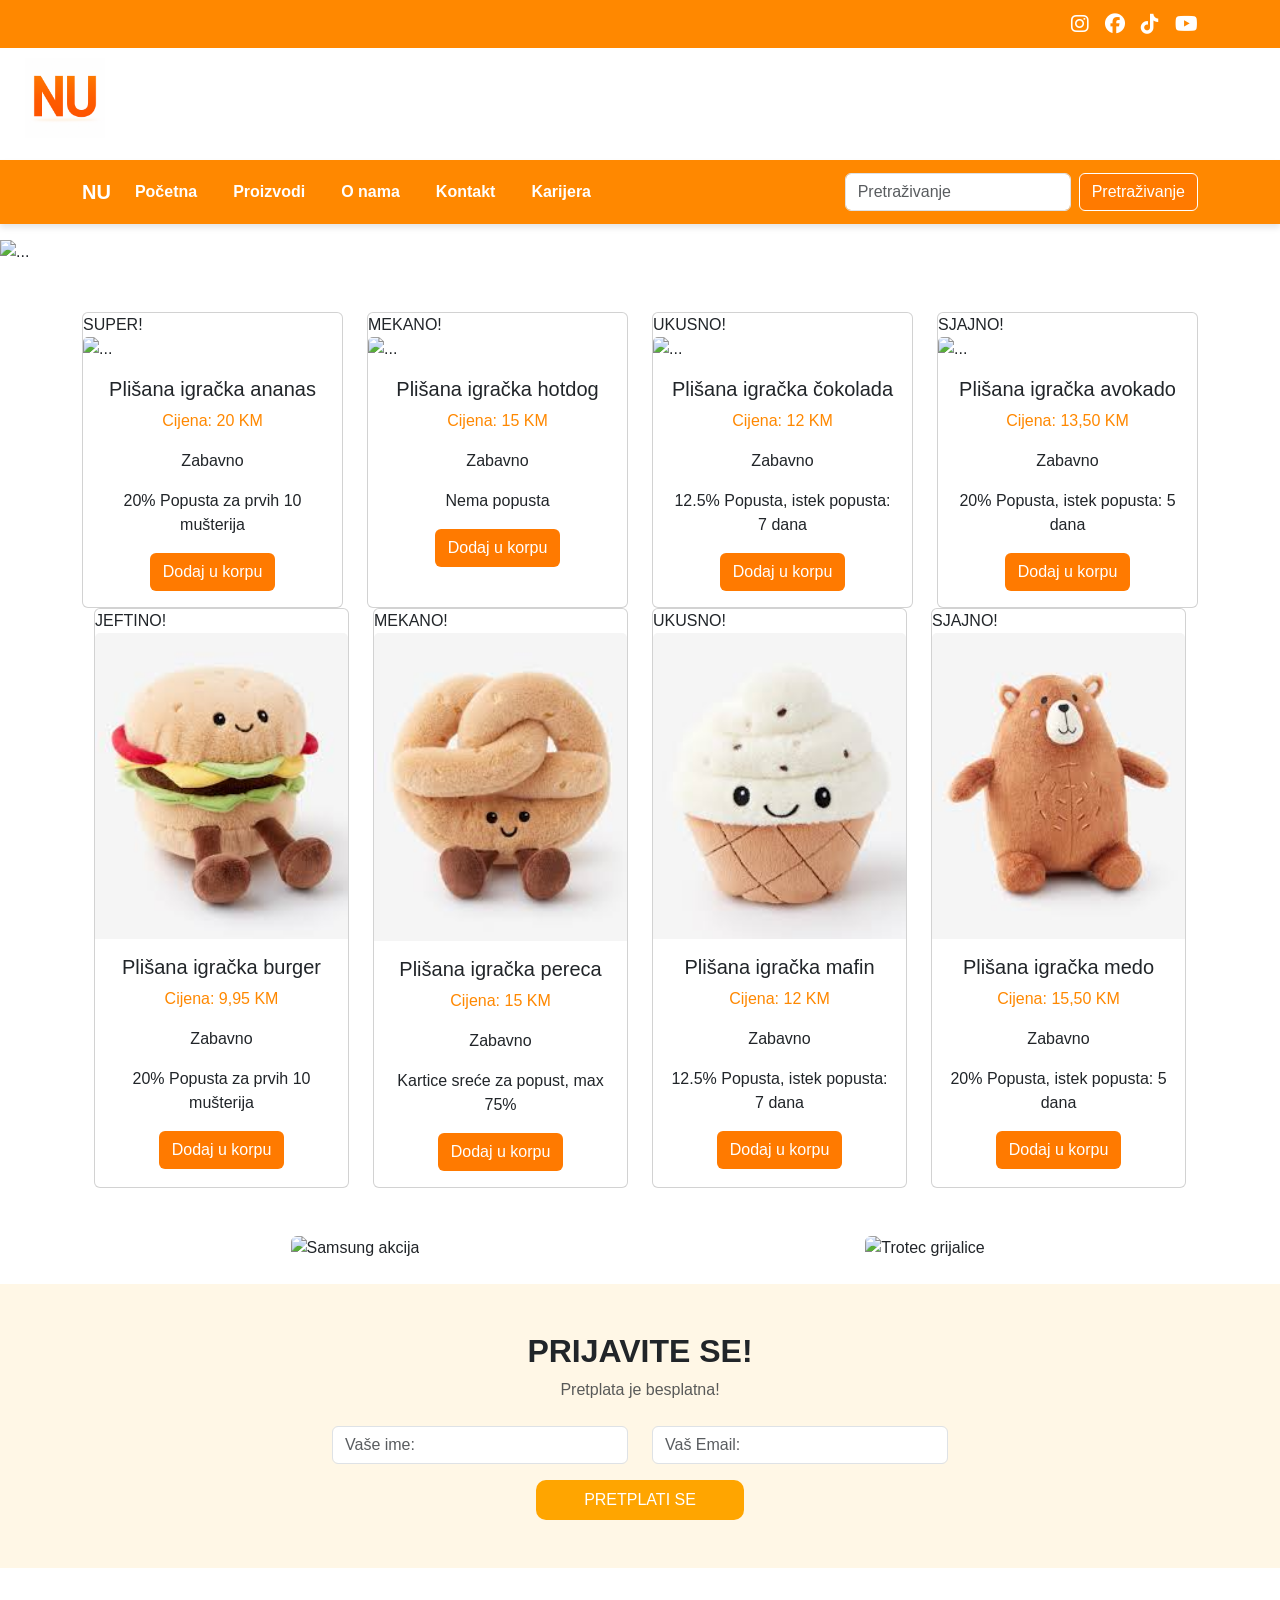
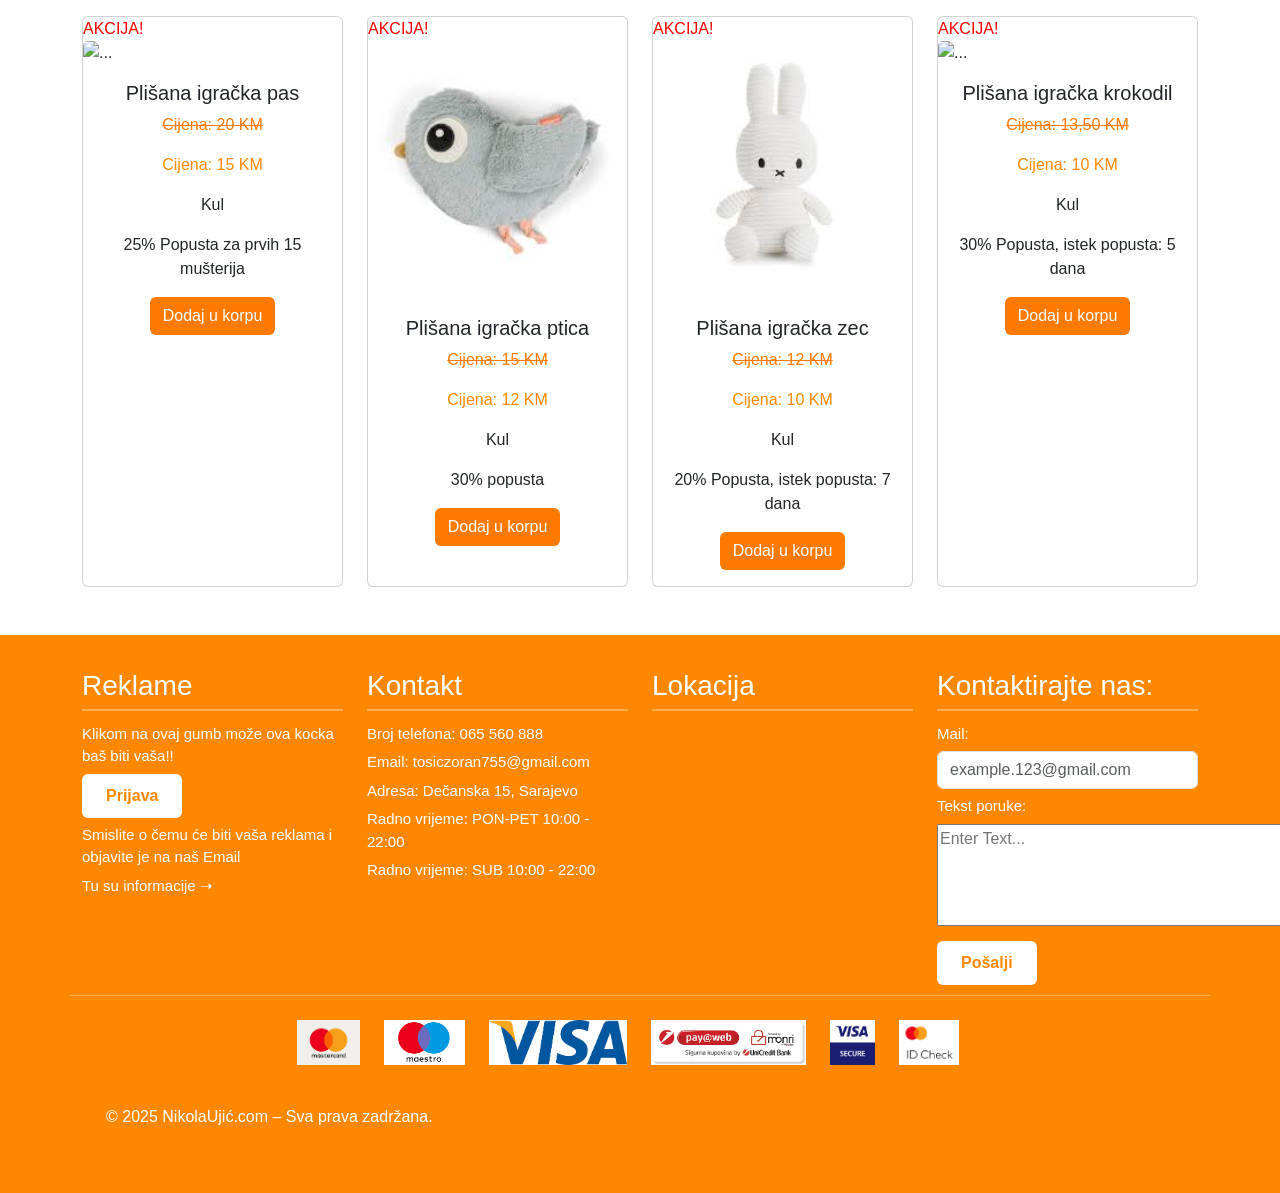
==== index.html @ acee0a95 "first commit" ====
<!DOCTYPE html>
<html lang="hr">

<head>
    <meta charset="UTF-8">
    <meta name="viewport" content="width=device-width, initial-scale=1.0">
    <title>Nikola Ujić</title>

    <!-- Bootstrap 5 -->
    <link href="https://cdn.jsdelivr.net/npm/bootstrap@5.3.3/dist/css/bootstrap.min.css" rel="stylesheet">
    <script src="https://cdn.jsdelivr.net/npm/bootstrap@5.3.3/dist/js/bootstrap.bundle.min.js"></script>

    <!-- CSS -->
    <link rel="stylesheet" href="style.css">
    <link rel="stylesheet" href="https://cdnjs.cloudflare.com/ajax/libs/font-awesome/6.5.0/css/all.min.css">

</head>

<body>

<nav class="navbar navbar-expand-lg navbar-light w-100" style="background: #222;">
            <div class="container">
                <button class="navbar-toggler" type="button" data-bs-toggle="collapse" data-bs-target="#navbarIcons"
                    aria-controls="navbarIcons" aria-expanded="false" aria-label="Toggle navigation">
                    <span class="navbar-toggler-icon"></span>
                </button>

                <div class="collapse navbar-collapse justify-content-end" id="navbarIcons">
                    <div class="d-flex gap-3 social-icons">
                        <a href="#"><i class="fab fa-instagram fa-lg"></i></a>
                        <a href="#"><i class="fab fa-facebook fa-lg"></i></a>
                        <a href="#"><i class="fab fa-tiktok fa-lg"></i></a>
                        <a href="#"><i class="fab fa-youtube fa-lg"></i></a>
                    </div>
                </div>

            </div>
        </nav>

    <!-- HEADER -->
    <header class="header-top">
        <div class="logo-box">
            <img src="NU.png" class="header-logo" alt="Logo NU">
        </div>

        <!-- NAVBAR -->
        <nav class="navbar navbar-expand-lg navbar-light w-100">
            <div class="container">
                <a class="navbar-brand" href="#">NU</a>
                <button class="navbar-toggler" type="button" data-bs-toggle="collapse"
                    data-bs-target="#navbarSupportedContent" aria-controls="navbarSupportedContent"
                    aria-expanded="false" aria-label="Toggle navigation">
                    <span class="navbar-toggler-icon"></span>
                </button>

                <div class="collapse navbar-collapse" id="navbarSupportedContent">
                    <ul class="navbar-nav me-auto">
                        <li class="nav-item active"><a class="nav-link" href="#">Početna</a></li>
                        <li class="nav-item"><a class="nav-link" href="#">Proizvodi</a></li>
                        <li class="nav-item active"><a class="nav-link" href="#">O nama</a></li>
                        <li class="nav-item active"><a class="nav-link" href="#">Kontakt</a></li>
                        <li class="nav-item active"><a class="nav-link" href="#">Karijera</a></li>
                    </ul>
                    <form class="d-flex" role="search">
                        <input class="form-control me-2" type="search" placeholder="Pretraživanje" aria-label="Search">
                        <button class="btn btn-outline-success" type="submit">Pretraživanje</button>
                    </form>
                </div>
            </div>
        </nav>
    </header>
    <div class="content">

        <!-- CAROUSEL -->
        <div id="carouselExampleControls" class="carousel slide mt-3 mb-3" data-bs-ride="carousel">
            <div class="carousel-inner">
                <div class="carousel-item active">
                    <img src="https://www.univerzalno.com/uploads/images/samsung-a16-i-a07-slider-v_1760100791.jpg"
                        class="d-block w-100" alt="...">
                    <div class="carousel-caption d-none d-md-block">
                        <h5>50% POPUSTA</h5>
                        <p>SAMO ZA PRVIH 100 MUŠTERIJA</p>
                    </div>
                </div>
                <div class="carousel-item">
                    <img src="https://www.univerzalno.com/uploads/images/laptopipremiumv_1758111708.webp"
                        class="d-block w-100" alt="...">
                    <div class="carousel-caption d-none d-md-block">
                        <h5>JEFTINO JEFTINO</h5>
                        <p>KUPI NAJBOLJI LAPTOP ZA 150-200 KM (cijene gore lažne)</p>
                    </div>
                </div>
                <div class="carousel-item">
                    <img src="https://www.univerzalno.com/uploads/images/iphone16-16-prov_1760101403.jpg"
                        class="d-block w-100" alt="...">
                    <div class="carousel-caption d-none d-md-block">
                        <h5>AKCIJA!</h5>
                        <p>KUPI NAJJAČI IPHONE 16 ZA 500-1000 KM (cijene gore lažne)</p>
                    </div>
                </div>
            </div>
            <button class="carousel-control-prev" type="button" data-bs-target="#carouselExampleControls"
                data-bs-slide="prev">
                <span class="carousel-control-prev-icon" aria-hidden="true"></span>
                <span class="visually-hidden">Previous</span>
            </button>
            <button class="carousel-control-next" type="button" data-bs-target="#carouselExampleControls"
                data-bs-slide="next">
                <span class="carousel-control-next-icon" aria-hidden="true"></span>
                <span class="visually-hidden">Next</span>
            </button>
        </div>

        <!-- CARDS -->
        <div class="container my-5">
            <div class="row justify-content-center g-4">
                <div class="col-md-3">
                    <div class="card h-100">
                        <div class="banner">SUPER!</div>
                        <img src="https://pepco.ba/wp-content/uploads/2025/07/622596_c-1440x1744.jpg"
                            class="card-img-top" alt="...">
                        <div class="card-body text-center">
                            <h5 class="card-title">Plišana igračka ananas</h5>
                            <p class="card-text-cijena">Cijena: 20 KM</p>
                            <p class="card-text">Zabavno</p>
                            <p class="card-text ">20% Popusta za prvih 10 mušterija</p>
                            <a href="#" class="btn btn">Dodaj u korpu</a>
                        </div>
                    </div>
                </div>

                <div class="col-md-3">
                    <div class="card h-100">
                        <div class="banner">MEKANO!</div>
                        <img src="https://encrypted-tbn0.gstatic.com/images?q=tbn:ANd9GcSLunPZ9EaSSg62TfUMBGg0U8G1Mz9VuRhcgQ&s"
                            class="card-img-top" alt="...">
                        <div class="card-body text-center">
                            <h5 class="card-title">Plišana igračka hotdog</h5>
                            <p class="card-text-cijena">Cijena: 15 KM</p>
                            <p class="card-text">Zabavno</p>
                            <p class="card-text ">Nema popusta</p>
                            <a href="#" class="btn btn">Dodaj u korpu</a>
                        </div>
                    </div>
                </div>

                <div class="col-md-3">
                    <div class="card h-100">
                        <div class="banner">UKUSNO!</div>
                        <img src="https://pepco.ba/wp-content/uploads/2025/07/622603-1440x1744.jpg" class="card-img-top"
                            alt="...">
                        <div class="card-body text-center">
                            <h5 class="card-title">Plišana igračka čokolada</h5>
                            <p class="card-text-cijena">Cijena: 12 KM</p>
                            <p class="card-text">Zabavno</p>
                            <p class="card-text">12.5% Popusta, istek popusta: 7 dana</p>
                            <a href="#" class="btn btn">Dodaj u korpu</a>
                        </div>
                    </div>
                </div>

                <div class="col-md-3">
                    <div class="card h-100">
                        <div class="banner">SJAJNO!</div>
                        <img src="https://encrypted-tbn0.gstatic.com/images?q=tbn:ANd9GcSqYqeYzEDehFI9nch54hxLZnIEBPSEKw7haA&s"
                            class="card-img-top" alt="...">
                        <div class="card-body text-center">
                            <h5 class="card-title">Plišana igračka avokado</h5>
                            <p class="card-text-cijena">Cijena: 13,50 KM</p>
                            <p class="card-text">Zabavno</p>
                            <p class="card-text">20% Popusta, istek popusta: 5 dana</p>
                            <a href="#" class="btn btn">Dodaj u korpu</a>
                        </div>
                    </div>
                </div>
                <div class="row">
                    <div class="col-md-3">
                        <div class="card h-100">
                            <div class="banner">JEFTINO!</div>
                            <img src="[data-uri]"
                                class="card-img-top" alt="...">
                            <div class="card-body text-center">
                                <h5 class="card-title">Plišana igračka burger</h5>
                                <p class="card-text-cijena">Cijena: 9,95 KM</p>
                                <p class="card-text">Zabavno</p>
                                <p class="card-text ">20% Popusta za prvih 10 mušterija</p>
                                <a href="#" class="btn btn">Dodaj u korpu</a>
                            </div>
                        </div>
                    </div>

                    <div class="col-md-3">
                        <div class="card h-100">
                            <div class="banner">MEKANO!</div>
                            <img src="[data-uri]"
                                class="card-img-top" alt="...">
                            <div class="card-body text-center">
                                <h5 class="card-title">Plišana igračka pereca</h5>
                                <p class="card-text-cijena">Cijena: 15 KM</p>
                                <p class="card-text">Zabavno</p>
                                <p class="card-text ">Kartice sreće za popust, max 75%</p>
                                <a href="#" class="btn btn">Dodaj u korpu</a>
                            </div>
                        </div>
                    </div>

                    <div class="col-md-3">
                        <div class="card h-100">
                            <div class="banner">UKUSNO!</div>
                            <img src="[data-uri]"
                                class="card-img-top" alt="...">
                            <div class="card-body text-center">
                                <h5 class="card-title">Plišana igračka mafin</h5>
                                <p class="card-text-cijena">Cijena: 12 KM</p>
                                <p class="card-text">Zabavno</p>
                                <p class="card-text">12.5% Popusta, istek popusta: 7 dana</p>
                                <a href="#" class="btn btn">Dodaj u korpu</a>
                            </div>
                        </div>
                    </div>

                    <div class="col-md-3">
                        <div class="card h-100">
                            <div class="banner">SJAJNO!</div>
                            <img src="[data-uri]"
                                class="card-img-top" alt="...">
                            <div class="card-body text-center">
                                <h5 class="card-title">Plišana igračka medo</h5>
                                <p class="card-text-cijena">Cijena: 15,50 KM</p>
                                <p class="card-text">Zabavno</p>
                                <p class="card-text">20% Popusta, istek popusta: 5 dana</p>
                                <a href="#" class="btn btn">Dodaj u korpu</a>
                            </div>
                        </div>
                    </div>
                </div>
            </div>
        </div>


        <!-- BANER -->
        <div class="container text-center my-4">
            <div class="row align-items-center">
                <div class="col-md-6 d-flex justify-content-center">
                    <img src="https://www.univerzalno.com/uploads/images/samsung-a56-akcija_1761577340.jpg"
                        class="img-fluid rounded" alt="Samsung akcija" style="max-height: 250px; object-fit: contain;">
                </div>
                <div class="col-md-6 d-flex justify-content-center">
                    <img src="https://www.univerzalno.com/uploads/images/trotec-grijalice_1759833166.webp"
                        class="img-fluid rounded" alt="Trotec grijalice"
                        style="max-height: 250px; object-fit: contain;">
                </div>
            </div>
        </div>

        <!-- NEWSLETTER -->
        <div class="container-fluid px-0">
            <div class="text-center py-5" style="background-color: #fff7e6; width: 100%;">
                <h2 class="fw-bold mb-2">PRIJAVITE SE!</h2>
                <p class="text-muted mb-4">Pretplata je besplatna!</p>

                <div class="row justify-content-center mb-3 mx-0">
                    <div class="col-md-3 mb-2 mb-md-0">
                        <input type="text" class="form-control" placeholder="Vaše ime:">
                    </div>
                    <div class="col-md-3">
                        <input type="email" class="form-control" placeholder="Vaš Email:">
                    </div>
                </div>

                <button class="btn px-5 py-2"
                    style="background-color: orange; color: white; border: none; border-radius: 10px;">
                    PRETPLATI SE
                </button>
            </div>
        </div>




        <!-- CARDS PROIZVODI NA AKCIJI -->
        <div class="container my-5">
            <div class="row justify-content-center g-4">
                <div class="col-md-3">
                    <div class="card h-100">
                        <div class="banner-dole">AKCIJA!</div>
                        <img src="https://encrypted-tbn0.gstatic.com/images?q=tbn:ANd9GcQwW-7sa8DNG9gWosyBKoW1XX77S5nr7cA00A&sAXI9seLPouytpZ5AIvHT6LrlWcb4QMQ2JyuGhifcK4+XbguEznuTcfK6vF8VJPcBs/8AMaP3WdTtJUyiaQzbw9pB8iFeY7sDiHfC+ifNzxv/AEFaf+73FmJdRkfzmP8AQunb6vqa6O/OfdxnFeN4qsMuRtNp1hwJI6lfQ/0awzBQr1I/xTUDHGZBaxgc2OXxuladP9Mq7vjr0mj+UOf++Vd52b4IzB0BRpkm5c5xgFznakx6AdAFm2acuq5uCcXt8V8rRERYfKFy/wCouPoU8G5lZmfvfCxv848QdO2UgG3RdQud7bdmjjqTWteGPY6QSJEEQQYNtr9FZ5dun9HuY+u6j5Lw3tHUo+EjOzYGxHkV0WF7bURGZlRsdAfmCoK36fY9h8LaVQfyvif/ADAuoB2Rx83wbj17yh/9F17Ps8nH0fLd+qT99Ld/bWjUIDWPN94A+q7TsrihVa6po45Rk5ATB9ZPsFwGE7FYw60G0/Ooz/1cV33ZXgr8M13eOaXOizZgRO5AnXks5a08nVcfTYcf9O9/77XyIi5vliIiAiIgIiICIiAiIgIiICIiAiIgIiICIiAiIgIiICIiAiIgIiICIiAiIgIiICIiAiIgIiICIiD/2Q=="
                            class="card-img-top" alt="...">
                        <div class="card-body text-center">
                            <h5 class="card-title">Plišana igračka pas</h5>
                            <p class="card-text-cijena-dole">Cijena: 20 KM</p>
                            <p class="card-text-cijena">Cijena: 15 KM</p>
                            <p class="card-text">Kul</p>
                            <p class="card-text ">25% Popusta za prvih 15 mušterija</p>
                            <a href="#" class="btn btn">Dodaj u korpu</a>
                        </div>
                    </div>
                </div>

                <div class="col-md-3">
                    <div class="card h-100">
                        <div class="banner-dole">AKCIJA!</div>
                        <img src="[data-uri]"
                            class="card-img-top" alt="...">
                        <div class="card-body text-center">
                            <h5 class="card-title">Plišana igračka ptica</h5>
                            <p class="card-text-cijena-dole">Cijena: 15 KM</p>
                            <p class="card-text-cijena">Cijena: 12 KM</p>
                            <p class="card-text">Kul</p>
                            <p class="card-text ">30% popusta</p>
                            <a href="#" class="btn btn">Dodaj u korpu</a>
                        </div>
                    </div>
                </div>

                <div class="col-md-3">
                    <div class="card h-100">
                        <div class="banner-dole">AKCIJA!</div>
                        <img src="[data-uri]"
                            class="card-img-top" alt="...">
                        <div class="card-body text-center">
                            <h5 class="card-title">Plišana igračka zec</h5>
                            <p class="card-text-cijena-dole">Cijena: 12 KM</p>
                            <p class="card-text-cijena">Cijena: 10 KM</p>
                            <p class="card-text">Kul</p>
                            <p class="card-text">20% Popusta, istek popusta: 7 dana</p>
                            <a href="#" class="btn btn">Dodaj u korpu</a>
                        </div>
                    </div>
                </div>

                <div class="col-md-3">
                    <div class="card h-100">
                        <div class="banner-dole">AKCIJA!</div>
                        <img src="https://encrypted-tbn0.gstatic.com/images?q=tbn:ANd9GcRe3v4DluEnHJ1aLljDdB1vHWqE4Q8nE6tygQ&s"
                            class="card-img-top" alt="...">
                        <div class="card-body text-center">
                            <h5 class="card-title">Plišana igračka krokodil</h5>
                            <p class="card-text-cijena-dole">Cijena: 13,50 KM</p>
                            <p class="card-text-cijena">Cijena: 10 KM</p>
                            <p class="card-text">Kul</p>
                            <p class="card-text">30% Popusta, istek popusta: 5 dana</p>
                            <a href="#" class="btn btn">Dodaj u korpu</a>
                        </div>
                    </div>
                </div>
            </div>
        </div>
    </div>


    <!-- FOOTER -->
    <div class="footer bg-light py-4">
        <div class="container">
            <div class="row">
                <div class="col-sm-3">
                    <h3>Reklame</h3>
                    <p>Klikom na ovaj gumb može ova kocka baš biti vaša!!</p>
                    <button type="button" class="btn btn-success">Prijava</button>
                    <p>Smislite o čemu će biti vaša reklama i objavite je na naš Email</p>
                    <p>Tu su informacije ➝ </p>
                </div>

                <div class="col-sm-3">
                    <h3>Kontakt</h3>
                    <p>Broj telefona: 065 560 888</p>
                    <p>Email: tosiczoran755@gmail.com</p>
                    <p>Adresa: Dečanska 15, Sarajevo</p>
                    <p>Radno vrijeme: PON-PET 10:00 - 22:00</p>
                    <p>Radno vrijeme: SUB 10:00 - 22:00</p>
                </div>

                <div class="col-sm-3">
                    <h3>Lokacija</h3>
                    <iframe
                        src="https://www.google.com/maps/embed?pb=!1m18!1m12!1m3!1d9474.047860752364!2d18.354050118249237!3d43.81616568196758!2m3!1f0!2f0!3f0!3m2!1i1024!2i768!4f13.1!3m3!1m2!1s0x4758c952060bd1b5%3A0x43de98f58d63e66f!2sEdukativni%20centar%20Big%20Ben!5e1!3m2!1shr!2sba!4v1760120072102!5m2!1shr!2sba"
                        width="250" height="250" style="border:0;" allowfullscreen="" loading="lazy"
                        referrerpolicy="no-referrer-when-downgrade"></iframe>
                </div>

                <div class="col-sm-3">
                    <h3>Kontaktirajte nas:</h3>
                    <p>Mail:</p>
                    <input class="form-control me-2" type="Email" placeholder="example.123@gmail.com"
                        aria-label="Email">
                    <p>Tekst poruke:</p>
                    <textarea id="textmessage" name="textmessages" rows="4" cols="36"
                        placeholder="Enter Text..."></textarea>
                    <button type="button" class="btn btn-success mt-2">Pošalji</button>
                </div>
            </div>
            <div class="container-slike my-4">
                <div class="d-flex justify-content-center align-items-center gap-4 flex-wrap">
                    <img src="[data-uri]"
                        class="pay-icon" alt="mastercard">
                    <img src="[data-uri]"
                        class="pay-icon" alt="maestro">
                    <img src="[data-uri]"
                        class="pay-icon" alt="visa">
                    <img src="[data-uri]"
                        class="pay-icon" alt="payweb">
                    <img src="[data-uri]"
                        class="pay-icon" alt="visasecure">
                    <img src="[data-uri]"
                        class="pay-icon" alt="idcheck">
                    <div class="social-icons d-inline-flex gap-2">
                    </div>
                </div>

                <div class="container my-4">
                    <!-- Red sa tekstom i društvenim mrežama -->
                    <div class="container py-3">
                        <div class="d-flex justify-content-between align-items-center flex-wrap">

                            <!-- Lijevo: Sva prava zadržana -->
                            <div class="text-muted-small">
                                © 2025 NikolaUjić.com – Sva prava zadržana.
                            </div>

                        </div>
                    </div>
                </div>
            </div>
        </div>
    </div>
</body>

</html>
---- style.css ----
/* =============================== */
/* OSNOVNI STILOVI STRANICE */
/* =============================== */

html,
body {
    height: 100%;
    margin: 0;
}

body {
    display: flex;
    flex-direction: column;
    min-height: 100vh;
    font-family: "Poppins", sans-serif;
}

.content {
    flex: 1;
}

/* =============================== */
/* HEADER */
/* =============================== */

.header-container {
    border: 2px solid black;
    padding: 10px;
}

header img {
    width: 100px !important;
    height: auto !important;
    position: absolute;
    left: 110px;
    z-index: 10;
}

/* =============================== */
/* NAVBAR */
/* =============================== */

.navbar {
    background-color: #ff8800 !important;
    box-shadow: 0 4px 6px rgba(0, 0, 0, 0.1);
}

.navbar .navbar-brand,
.navbar .nav-link {
    color: white !important;
    font-weight: 600;
}

/* Hover efekti isključeni */
.navbar .nav-link:hover,
.navbar .btn-outline-success:hover,
.footer .btn-success:hover,
.btn-success:hover,
.btn-primary:hover,
.btn-cok:hover {
    background-color: inherit !important;
    color: inherit !important;
    transform: none !important;
    text-decoration: none !important;
    border-color: inherit !important;
}

/* Dugmad u navbaru */
.navbar .btn-outline-success {
    color: #fff;
    border-color: #fff;
}

/* =============================== */
/* FOOTER */
/* =============================== */

.footer {
    background-color: #ff8800 !important;
    /* 🔸 Narandžasta pozadina vraćena */
    color: #fff;
    padding: 40px 20px;
    border-top: 0px solid #000;
    margin-top: auto;
}

.footer h3 {
    color: #fff;
    border-bottom: 2px solid rgba(255, 255, 255, 0.3);
    padding-bottom: 6px;
    margin-bottom: 12px;
}

.footer p {
    margin: 6px 0;
    font-size: 15px;
}

.footer .row {
    padding: 10px 0;
    border-bottom: 1px solid rgba(255, 255, 255, 0.3);
}

.footer .row:last-child {
    border-bottom: none;
}

/* DUGME "PRIJAVA" */
.footer .btn-success {
    background-color: #fff;
    color: #ff8800;
    border: none;
    font-weight: 600;
    padding: 10px 24px;
    transition: none !important;
}

/* =============================== */
/* RESPONSIVE */
/* =============================== */

.footer iframe {
    width: 100%;
    height: 250px;
}

header img {
    left: 50px;
    width: 80px !important;
}

.bg-orange {
    background-color: #ff7a00;
}

/* Cijeli header */
.header-top {
    position: relative;
    background-color: #ffffff;
    padding-top: 112px;
}

/* Logo skroz gore, iznad trake */
.logo-box {
    position: absolute;
    top: 0px;
    left: 0%;
    transform: translateX(-50%);
    background-color: #ffffff;
    padding: 10px 25px;
    border-radius: 5px;
    z-index: 10;
}

/* Slika 67 */
.header-logo {
    height: 45px;
    width: auto;
}

/* Navigacija ispod loga */
.navbar {
    padding: 12px 0;
}

.nav-link {
    color: white !important;
    font-weight: 600;
    margin-right: 20px;
}

/* ========== OVE ISPOD NE DIRAMO ========== */
.btn {
    background-color: #ff7a00;
    color: #fff;
}


/* =============================== */
/* FOOTER DO KRAJA REDA */
/* =============================== */

.footer {
    background-color: #ff8800 !important;
    /* osigurava narandžastu pozadinu */
    width: 100vw;
    /* cijela širina ekrana */
    margin-left: calc(-1 * (100vw - 100%)/2);
    /* poravnava sa ivicama */
}

.card-text-cijena-dole {
    color: #ff7a00;
    text-decoration: line-through;
}

.card-text-cijena {
    color: #ff8800;
}

.banner-dole {
    color: red;
}

.bg-black {
    background-color: #0b0b0b !important;
}

.site-footer {
    border-top: 1px solid rgba(255, 255, 255, 0.04);
    padding-bottom: 28px;
}

/* Payment logos */
.payment-logos .pay-logo {
    height: 32px;
    object-fit: contain;
    filter: none;
    opacity: 0.95;
    background: transparent;
    padding: 2px 6px;
    border-radius: 6px;
}

/* make logos slightly larger on desktop */
@media (min-width: 768px) {
    .payment-logos .pay-logo {
        height: 36px;
    }
}

/* Social buttons (dark circular) */
.social-btn {
    display: inline-flex;
    width: 42px;
    height: 42px;
    align-items: center;
    justify-content: center;
    border-radius: 50%;
    background: rgba(255, 255, 255, 0.04);
    color: #fff;
    text-decoration: none;
    transition: transform .12s ease, background .12s ease;
    box-shadow: 0 2px 6px rgba(0, 0, 0, 0.5);
}

.social-btn i {
    font-size: 15px;
}

.social-btn:hover {
    transform: translateY(-3px);
    background: rgba(255, 255, 255, 0.08);
}

/* small text style */
.copyright {
    font-size: 0.9rem;
    color: rgba(255, 255, 255, 0.88);
}

.copyright a {
    color: #4ea6ff;
}

/* link color for brand */

/* Responsive stacking tweaks */
@media (max-width: 575.98px) {

    .social-btn {
        width: 38px;
        height: 38px;
    }
}

.pay-icon {
    height: 45px;
    object-fit: contain;

}

/* društvene mreže – male okrugle ikonice */
.social-img {
    width: 45px;
    height: 45px;
    border-radius: 50%;
    object-fit: cover;
    box-shadow: 0 3px 12px rgb(255, 255, 255, 0.2);
}

.icons-wrapper {
    position: absolute;
    left: 50%;
    transform: translateX(-50%);
    display: flex;
    gap: 12px;
}

.text-muted-small {
    color: white;
}

.social-icons a {
    color: white;
    /* početna boja */
    transition: 0.3s;
    /* glatka animacija */
}

.social-icons a:hover {
    color: black;
    /* boja kada pređe miš */
}
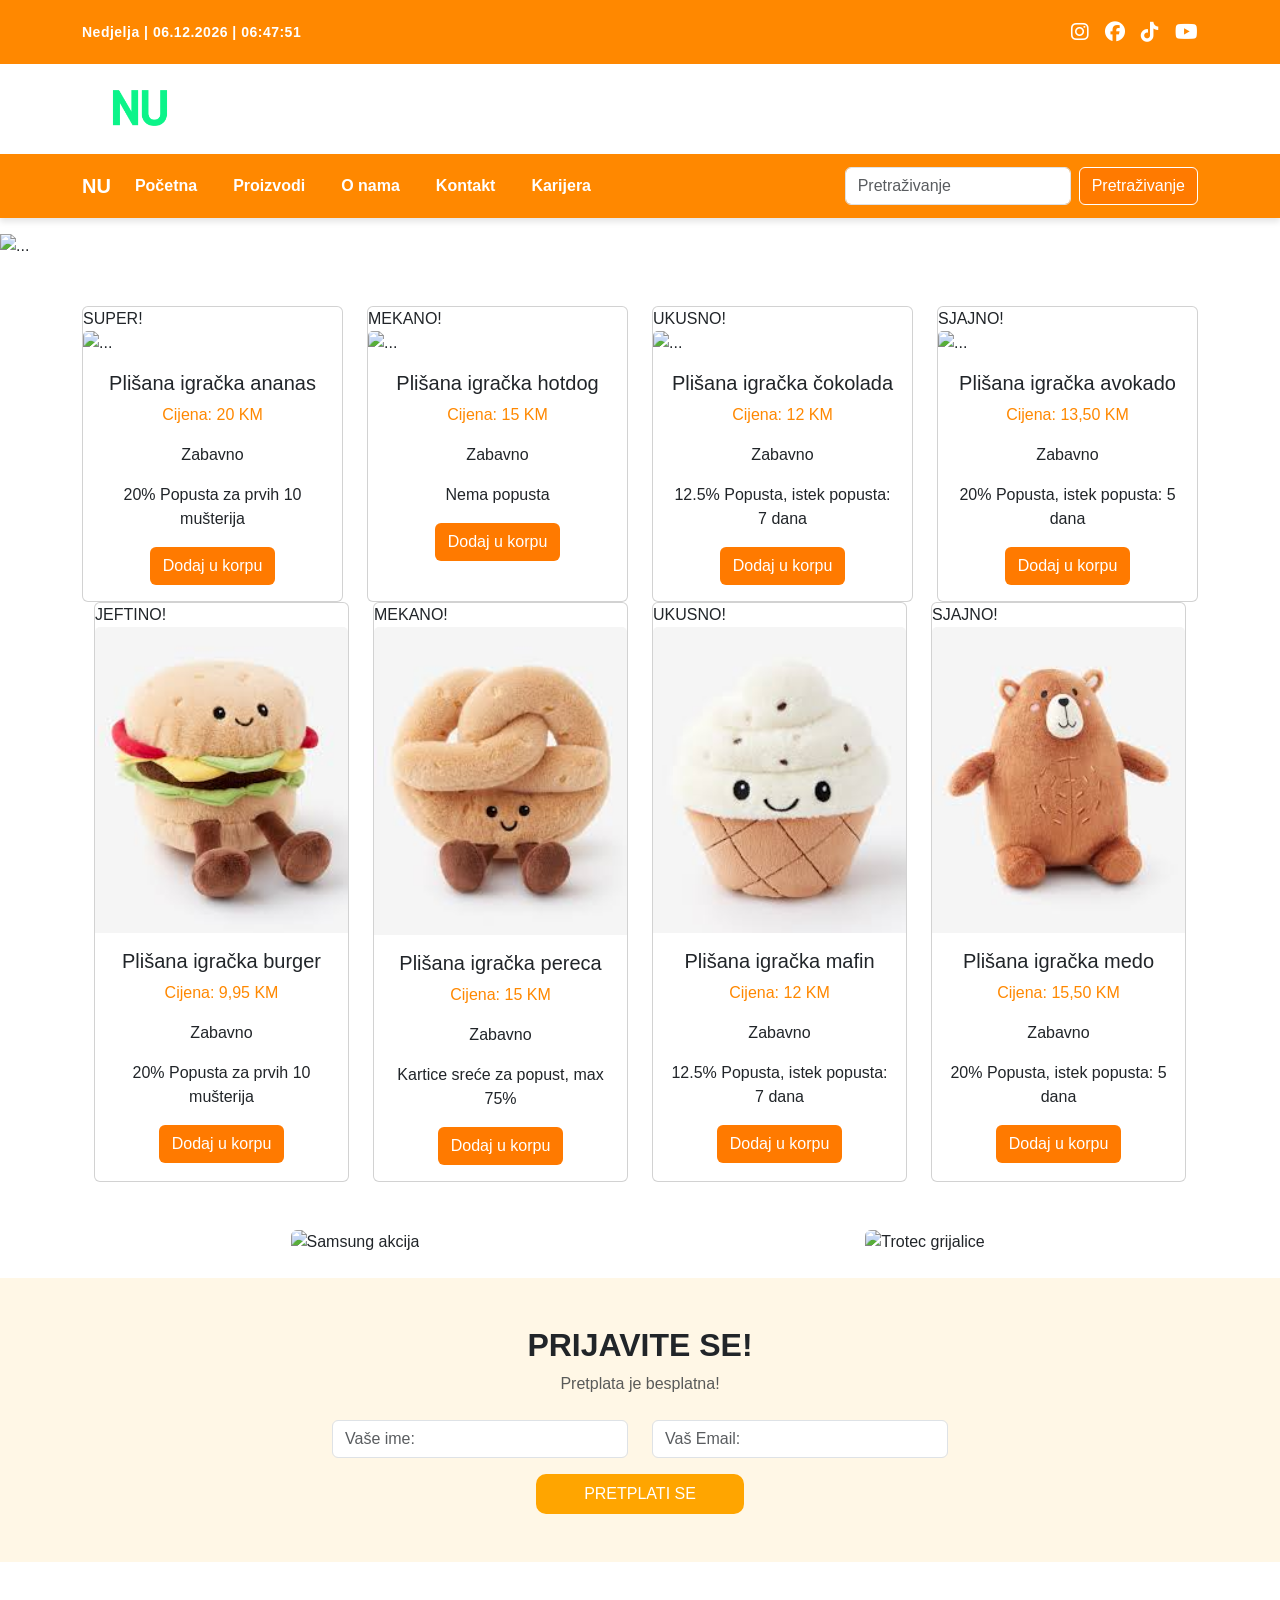
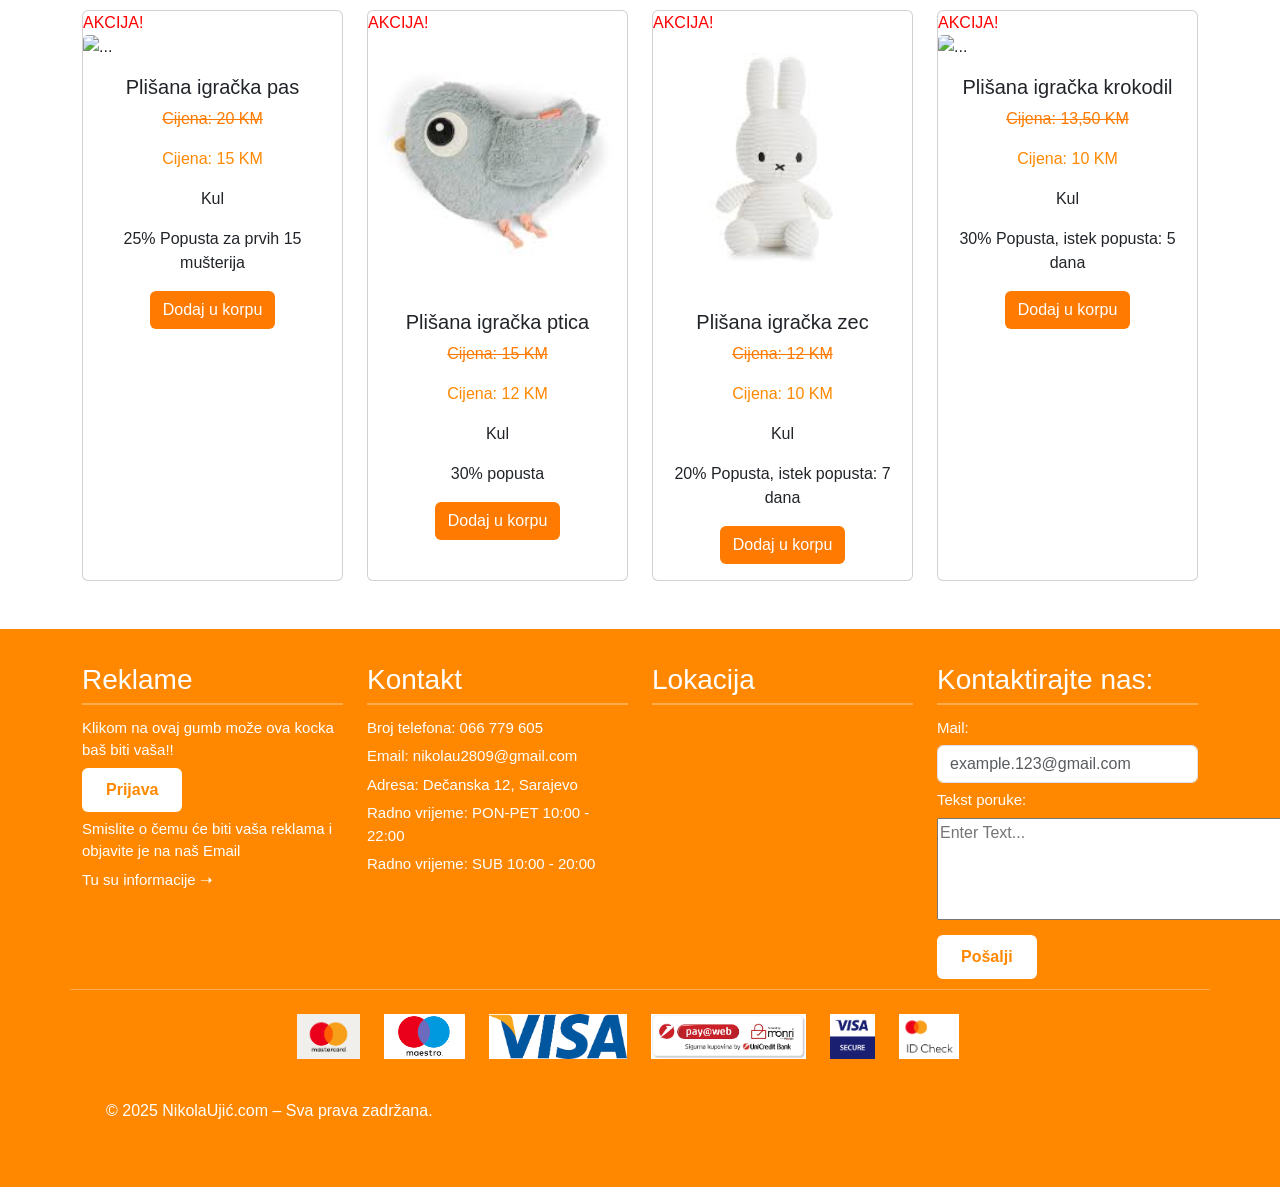
==== commit 5565193e: "first commit" ====
--- a/index.html
+++ b/index.html
@@ -18,24 +18,27 @@
 
 <body>
 
-<nav class="navbar navbar-expand-lg navbar-light w-100" style="background: #222;">
-            <div class="container">
-                <button class="navbar-toggler" type="button" data-bs-toggle="collapse" data-bs-target="#navbarIcons"
-                    aria-controls="navbarIcons" aria-expanded="false" aria-label="Toggle navigation">
-                    <span class="navbar-toggler-icon"></span>
-                </button>
-
-                <div class="collapse navbar-collapse justify-content-end" id="navbarIcons">
-                    <div class="d-flex gap-3 social-icons">
-                        <a href="#"><i class="fab fa-instagram fa-lg"></i></a>
-                        <a href="#"><i class="fab fa-facebook fa-lg"></i></a>
-                        <a href="#"><i class="fab fa-tiktok fa-lg"></i></a>
-                        <a href="#"><i class="fab fa-youtube fa-lg"></i></a>
-                    </div>
-                </div>
-
-            </div>
-        </nav>
+    <nav class="navbar navbar-expand-lg navbar-light w-100" style="background: #222;">
+        <div class="container">
+
+            <!-- DATUM I VRIJEME -->
+            <div class="text-white small fw-semibold" id="clock"></div>
+
+            <button class="navbar-toggler" type="button" data-bs-toggle="collapse" data-bs-target="#navbarIcons"
+                aria-controls="navbarIcons" aria-expanded="false" aria-label="Toggle navigation">
+                <span class="navbar-toggler-icon"></span>
+            </button>
+
+            <div class="collapse navbar-collapse justify-content-end" id="navbarIcons">
+                <div class="d-flex gap-3 social-icons">
+                    <a href="#"><i class="fab fa-instagram fa-lg"></i></a>
+                    <a href="#"><i class="fab fa-facebook fa-lg"></i></a>
+                    <a href="#"><i class="fab fa-tiktok fa-lg"></i></a>
+                    <a href="#"><i class="fab fa-youtube fa-lg"></i></a>
+                </div>
+            </div>
+        </div>
+    </nav>
 
     <!-- HEADER -->
     <header class="header-top">
@@ -55,10 +58,10 @@
 
                 <div class="collapse navbar-collapse" id="navbarSupportedContent">
                     <ul class="navbar-nav me-auto">
-                        <li class="nav-item active"><a class="nav-link" href="#">Početna</a></li>
-                        <li class="nav-item"><a class="nav-link" href="#">Proizvodi</a></li>
-                        <li class="nav-item active"><a class="nav-link" href="#">O nama</a></li>
-                        <li class="nav-item active"><a class="nav-link" href="#">Kontakt</a></li>
+                        <li class="nav-item active"><a class="nav-link" href="index.html">Početna</a></li>
+                        <li class="nav-item"><a class="nav-link" href="proizvodi.html">Proizvodi</a></li>
+                        <li class="nav-item active"><a class="nav-link" href="onama.html">O nama</a></li>
+                        <li class="nav-item active"><a class="nav-link" href="contact.html">Kontakt</a></li>
                         <li class="nav-item active"><a class="nav-link" href="#">Karijera</a></li>
                     </ul>
                     <form class="d-flex" role="search">
@@ -348,7 +351,6 @@
         </div>
     </div>
 
-
     <!-- FOOTER -->
     <div class="footer bg-light py-4">
         <div class="container">
@@ -363,11 +365,11 @@
 
                 <div class="col-sm-3">
                     <h3>Kontakt</h3>
-                    <p>Broj telefona: 065 560 888</p>
-                    <p>Email: tosiczoran755@gmail.com</p>
-                    <p>Adresa: Dečanska 15, Sarajevo</p>
+                    <p>Broj telefona: 066 779 605</p>
+                    <p>Email: nikolau2809@gmail.com</p>
+                    <p>Adresa: Dečanska 12, Sarajevo</p>
                     <p>Radno vrijeme: PON-PET 10:00 - 22:00</p>
-                    <p>Radno vrijeme: SUB 10:00 - 22:00</p>
+                    <p>Radno vrijeme: SUB 10:00 - 20:00</p>
                 </div>
 
                 <div class="col-sm-3">
@@ -423,6 +425,30 @@
             </div>
         </div>
     </div>
+
+    <script>
+        function updateClock() {
+            const now = new Date();
+
+            const days = ["Nedjelja", "Ponedjeljak", "Utorak", "Srijeda", "Četvrtak", "Petak", "Subota"];
+            const day = days[now.getDay()];
+
+            let d = now.getDate().toString().padStart(2, '0');
+            let m = (now.getMonth() + 1).toString().padStart(2, '0');
+            let y = now.getFullYear();
+
+            let h = now.getHours().toString().padStart(2, '0');
+            let min = now.getMinutes().toString().padStart(2, '0');
+            let s = now.getSeconds().toString().padStart(2, '0');
+
+            document.getElementById("clock").innerHTML =
+                `${day} | ${d}.${m}.${y} | ${h}:${min}:${s}`;
+        }
+
+        setInterval(updateClock, 1000);
+        updateClock();
+    </script>
+
 </body>
 
-</html>+</html>
--- a/style.css
+++ b/style.css
@@ -32,7 +32,7 @@
     width: 100px !important;
     height: auto !important;
     position: absolute;
-    left: 110px;
+    right: 20%;
     z-index: 10;
 }
 
@@ -84,6 +84,10 @@
     margin-top: auto;
 }
 
+footer {
+    padding-top: 80px;
+}
+
 .footer h3 {
     color: #fff;
     border-bottom: 2px solid rgba(255, 255, 255, 0.3);
@@ -125,8 +129,9 @@
 }
 
 header img {
-    left: 50px;
-    width: 80px !important;
+    left: 130px;
+    width: 70px !important;
+    height: 70px !important;
 }
 
 .bg-orange {
@@ -137,7 +142,7 @@
 .header-top {
     position: relative;
     background-color: #ffffff;
-    padding-top: 112px;
+    padding-top: 90px;
 }
 
 /* Logo skroz gore, iznad trake */
@@ -154,7 +159,7 @@
 
 /* Slika 67 */
 .header-logo {
-    height: 45px;
+    height: auto;
     width: auto;
 }
 
@@ -311,4 +316,293 @@
 .social-icons a:hover {
     color: black;
     /* boja kada pređe miš */
+}
+
+.contact-float {
+    background-color: #ff8c00;
+    color: #fff;
+
+    padding: 25px;
+    border-radius: 18px;
+    /* jače zakrivljenje */
+
+    margin: 40px 0;
+    /* BIJELI PROSTOR OKO */
+
+    box-shadow:
+        0 12px 25px rgba(0, 0, 0, 0.2),
+        0 4px 10px rgba(0, 0, 0, 0.15);
+
+    position: relative;
+}
+
+/* tekst */
+.contact-float h5 {
+    font-weight: 700;
+    margin-bottom: 12px;
+}
+
+.contact-float ul {
+    padding-left: 18px;
+    margin: 0;
+}
+
+.contact-float ul li {
+    margin-bottom: 8px;
+}
+
+
+.contact-float {
+    border: 1px solid rgba(255, 255, 255, 0.25);
+}
+
+.contact-float {
+    background-color: #ff8c00;
+    color: #fff;
+
+    padding: 25px;
+    border-radius: 18px;
+
+    margin: 40px 25px;
+    /* GORE-DOLE | LIJEVO-DESNO */
+
+    box-shadow:
+        0 12px 25px rgba(0, 0, 0, 0.2),
+        0 4px 10px rgba(0, 0, 0, 0.15);
+
+    transition: 0.3s ease;
+}
+
+.newsletter-wrapper {
+    padding: 80px 20px;
+    /* BIJELI PROSTOR OKO */
+    background-color: #ff8c00;
+    /* ako je sekcija narandžasta */
+}
+
+.newsletter-box {
+    max-width: 900px;
+    margin: auto;
+
+    background-color: #fff7e6;
+    text-align: center;
+
+    padding: 50px 40px;
+    border-radius: 28px;
+    /* JAKO ZAKRIVLJENO */
+
+    box-shadow:
+        0 20px 40px rgba(0, 0, 0, 0.18);
+
+    transition: 0.3s ease;
+
+    max-width: 1200px;
+    /* SKORO DO KRAJA */
+    width: 100%;
+
+    padding: 25px 40px;
+    /* TANJA – duplo manja visina */
+    border-radius: 26px;
+    /* i dalje zakrivljena */
+
+    background-color: #fff7e6;
+    text-align: center;
+
+    box-shadow: 0 16px 35px rgba(0, 0, 0, 0.18);
+}
+
+
+.newsletter-box:hover {
+    transform: translateY(-6px);
+}
+
+/* tekst */
+.newsletter-box h2 {
+    font-weight: 800;
+    margin-bottom: 8px;
+}
+
+.newsletter-box p {
+    margin-bottom: 30px;
+    color: #555;
+}
+
+/* inputi */
+.newsletter-inputs {
+    display: flex;
+    gap: 20px;
+    justify-content: center;
+    flex-wrap: wrap;
+}
+
+.newsletter-inputs input {
+    width: 280px;
+    padding: 12px 14px;
+    /* TANJI */
+    border-radius: 12px;
+}
+
+/* dugme */
+.newsletter-box button {
+    margin-top: 30px;
+    padding: 14px 40px;
+
+    border: none;
+    border-radius: 14px;
+
+    background-color: #ffa500;
+    color: #fff;
+    font-weight: 700;
+
+    cursor: pointer;
+}
+
+.newsletter-box button:hover {
+    background-color: #ff8c00;
+}
+
+.newsletter-wrapper {
+    padding: 50px 20px;
+    background-color: #ff8c00;
+}
+
+.newsletter-box {
+    max-width: 1300px;
+    margin: auto;
+
+    background-color: #fff7e6;
+    border-radius: 26px;
+
+    padding: 25px 40px;
+
+    box-shadow: 0 16px 35px rgba(0, 0, 0, 0.18);
+}
+
+/* SPLIT */
+.split-box {
+    display: flex;
+    align-items: center;
+    gap: 40px;
+}
+
+/* LIJEVO */
+.box-left {
+    flex: 1;
+}
+
+.box-left h3 {
+    font-weight: 800;
+    margin-bottom: 6px;
+}
+
+.box-left p {
+    margin-bottom: 15px;
+    color: #555;
+}
+
+
+/* DESNO */
+.box-right {
+    flex: 1;
+    font-size: 14px;
+    line-height: 1.7;
+}
+
+.box-right h4 {
+    font-weight: 700;
+    margin-bottom: 10px;
+}
+
+.box-right p {
+    margin: 4px 0;
+}
+
+@media (max-width: 768px) {
+    .split-box {
+        flex-direction: column;
+        text-align: center;
+    }
+
+    .newsletter-inputs {
+        justify-content: center;
+    }
+}
+
+.kontakt-sekcija {
+    position: relative;
+    /* ili samo ukloni position */
+}
+
+.profilna {
+    width: 220px;
+    height: 220px;
+    padding: 10px;
+    border-radius: 50%;
+    background: orange;
+    box-sizing: border-box;
+    position: relative;
+    left: 50%;
+    transform: translateX(-50%);
+}
+
+.profilna img {
+    width: 100%;
+    height: 100%;
+    border-radius: 50%;
+}
+
+.profile-flex {
+    display: flex;
+    flex-direction: column;
+    /* slika gore, tekst dole */
+    align-items: center;
+    /* centrira sve horizontalno */
+    gap: 10px;
+    /* razmak između slike i teksta */
+}
+
+#clock {
+    color: white;
+    letter-spacing: 0.5px;
+    display: flex;
+    align-items: center;
+    height: 40px;
+}
+
+.info-section {
+    padding: 80px 0;
+    background: #ffffff;
+}
+
+.info-box {
+    background-color: #ff8c00;
+    padding: 40px 25px;
+    border-radius: 20px;
+    transition: 0.3s ease;
+    box-shadow: 0 5px 20px rgba(0, 0, 0, 0.08);
+    height: 100%;
+}
+
+.info-box h3 {
+    font-weight: bold;
+    margin-bottom: 15px;
+}
+
+.info-box p {
+    font-size: 16px;
+    line-height: 1.6;
+}
+
+.info-box:hover {
+    transform: translateY(-10px);
+    box-shadow: 0 15px 35px rgba(0, 0, 0, 0.15);
+}
+
+.onamatxt {
+    color: white;
+}
+
+.onama {
+    font-weight: bold;
+    color: #ff8c00;
 }
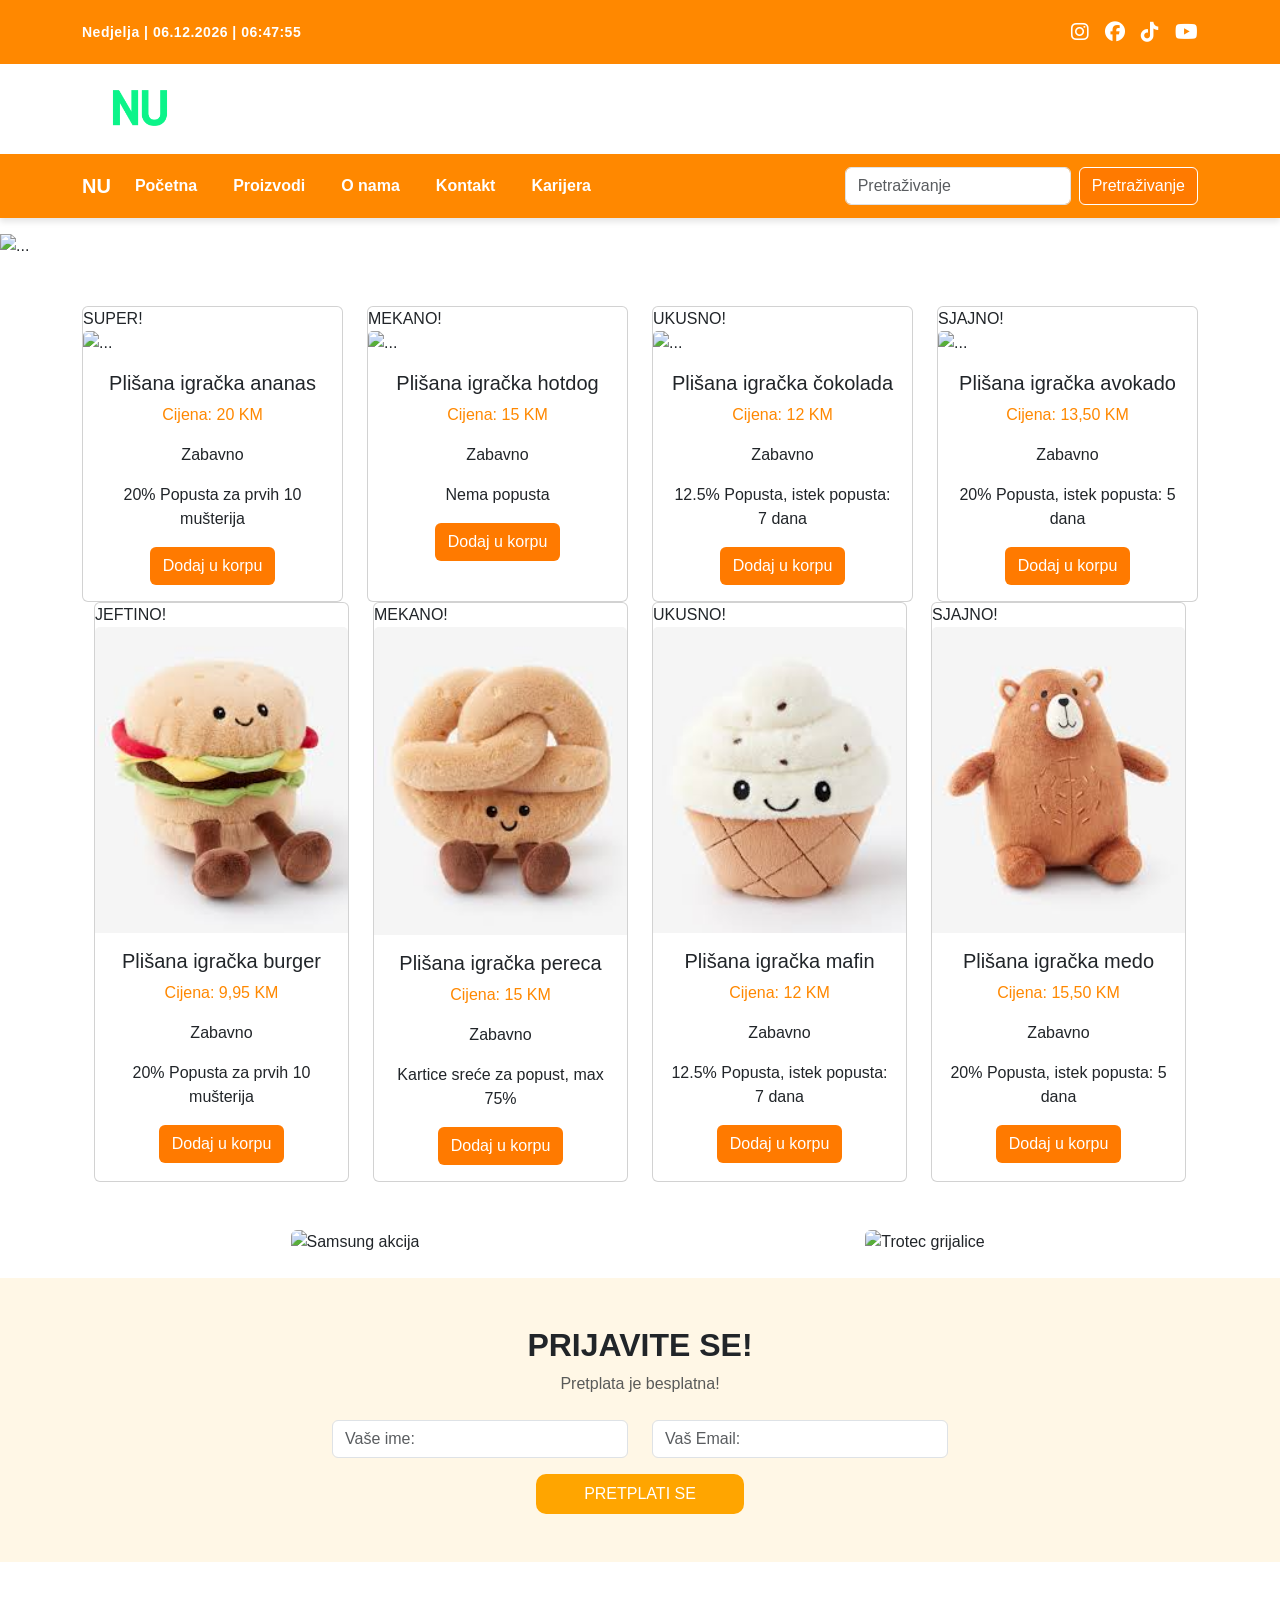
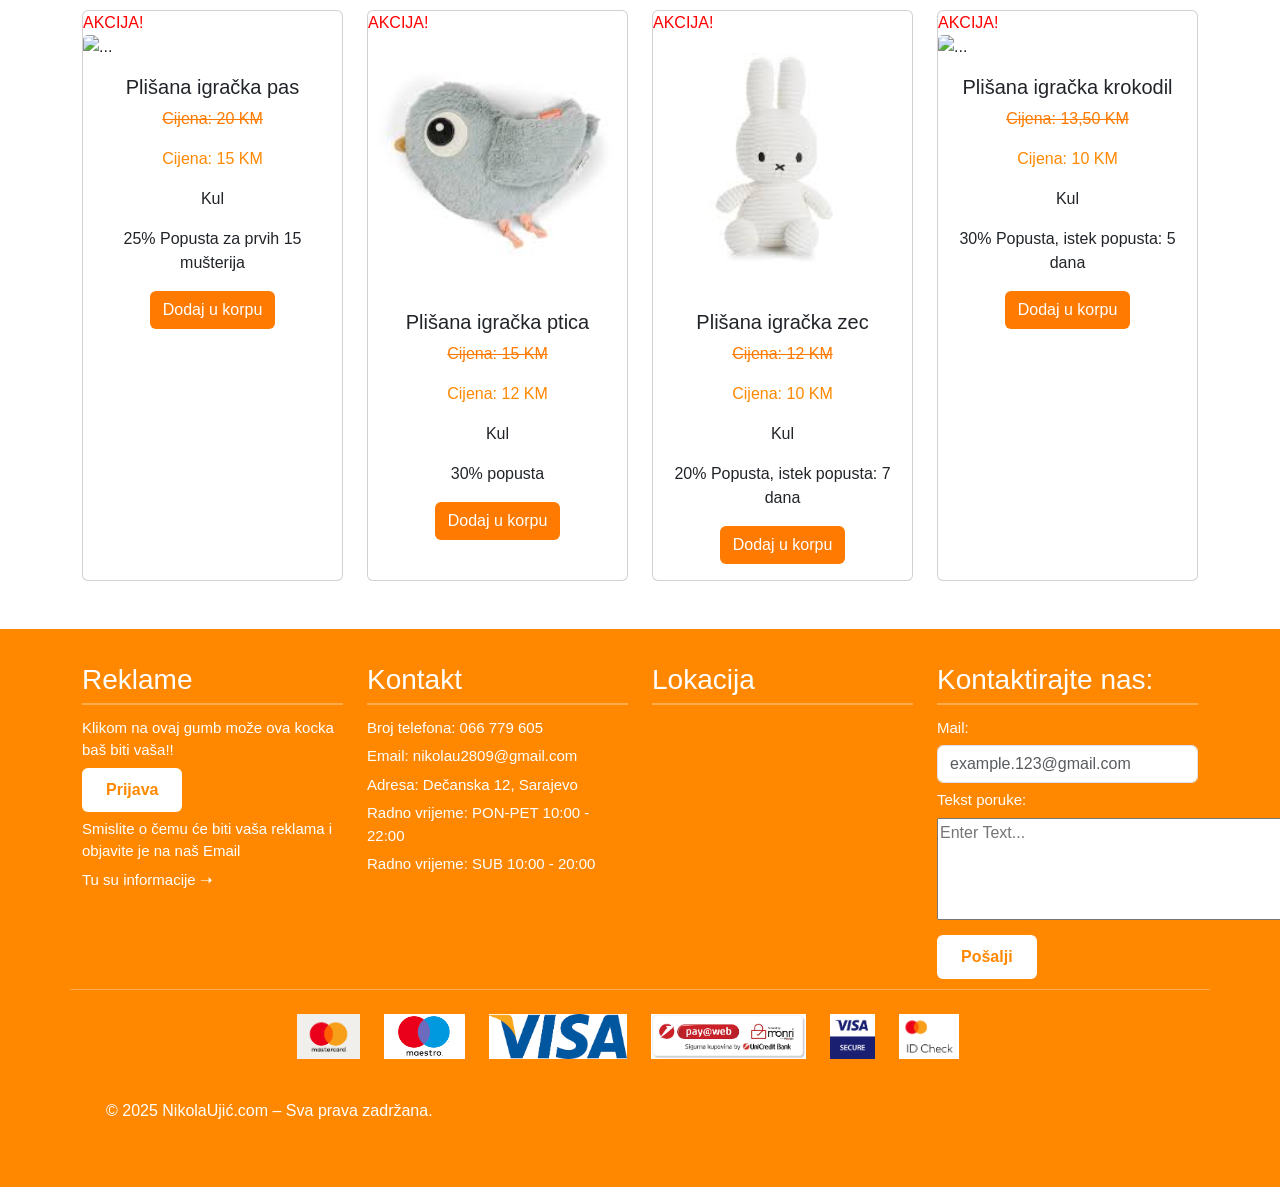
==== commit 6ae32e5b: "Dodato filtriranje po kategorijaam" ====
--- a/index.html
+++ b/index.html
@@ -277,8 +277,6 @@
                 </button>
             </div>
         </div>
-
-
 
 
         <!-- CARDS PROIZVODI NA AKCIJI -->
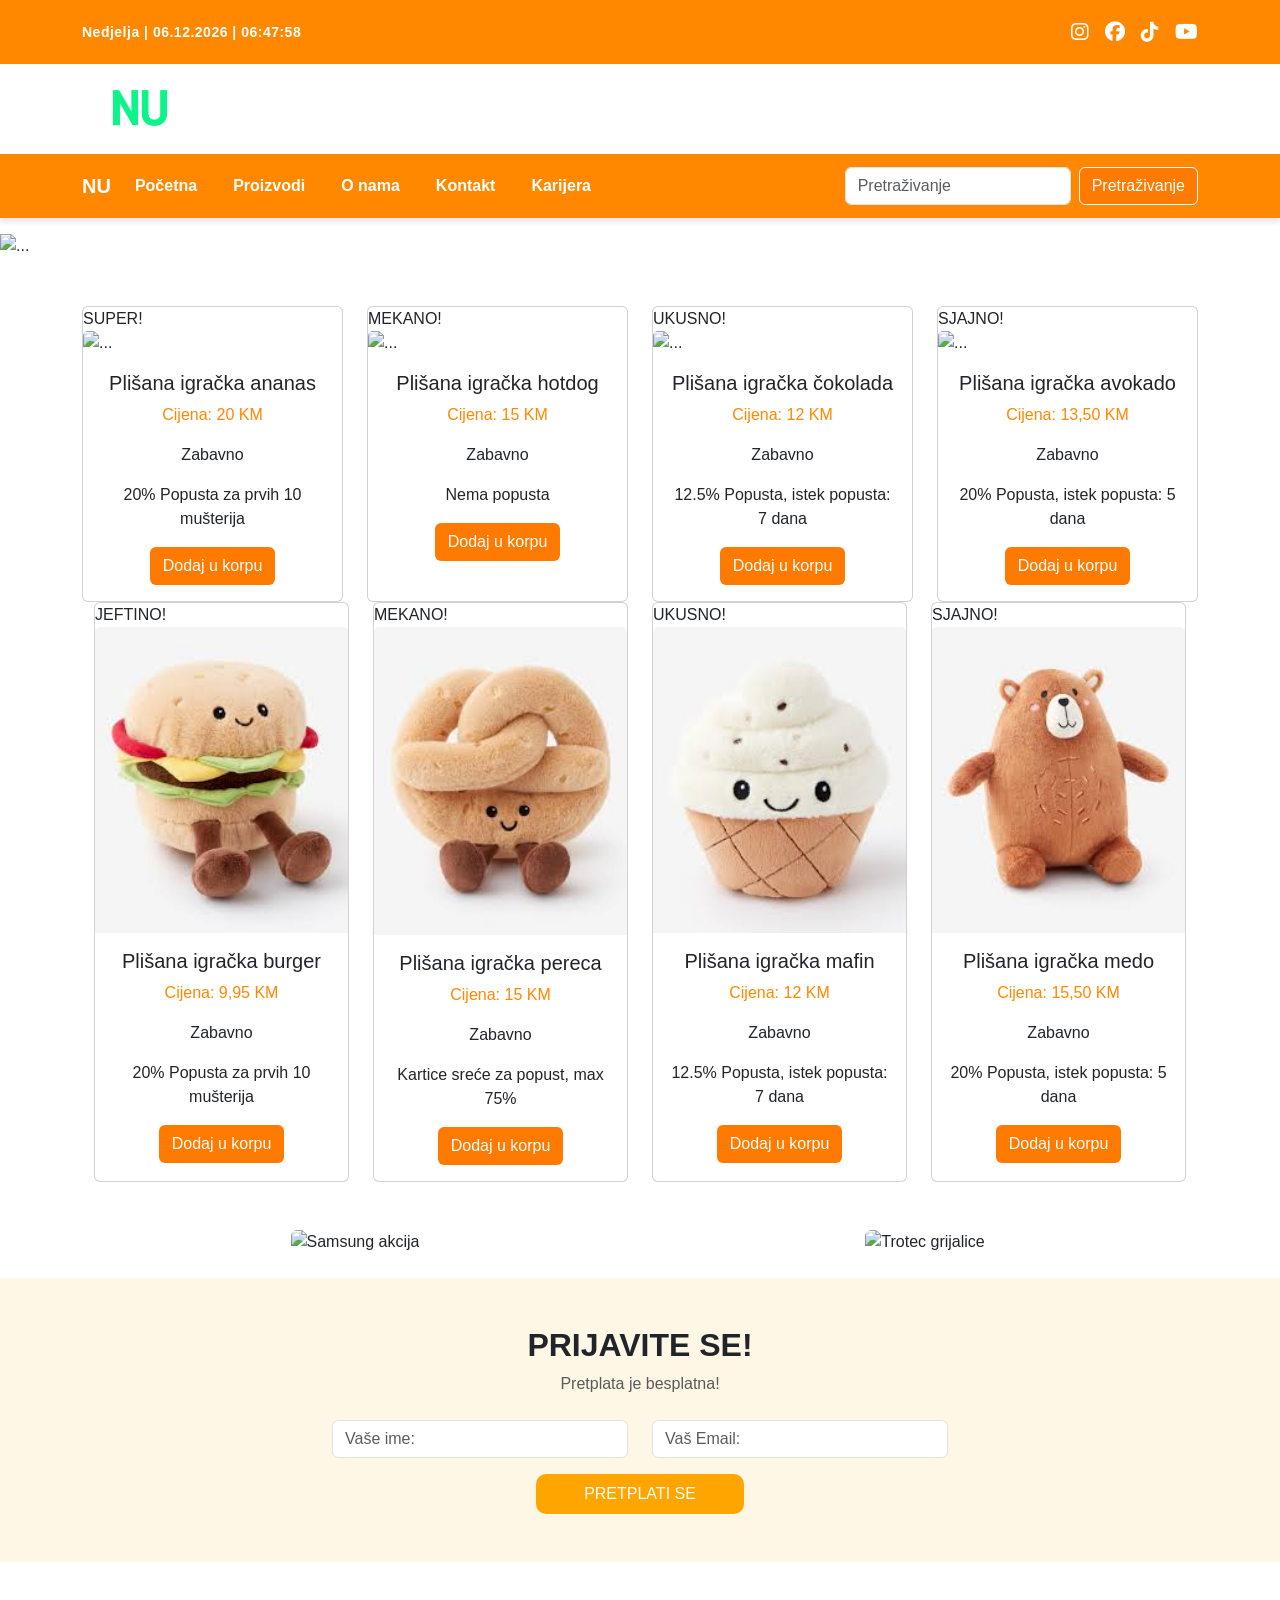
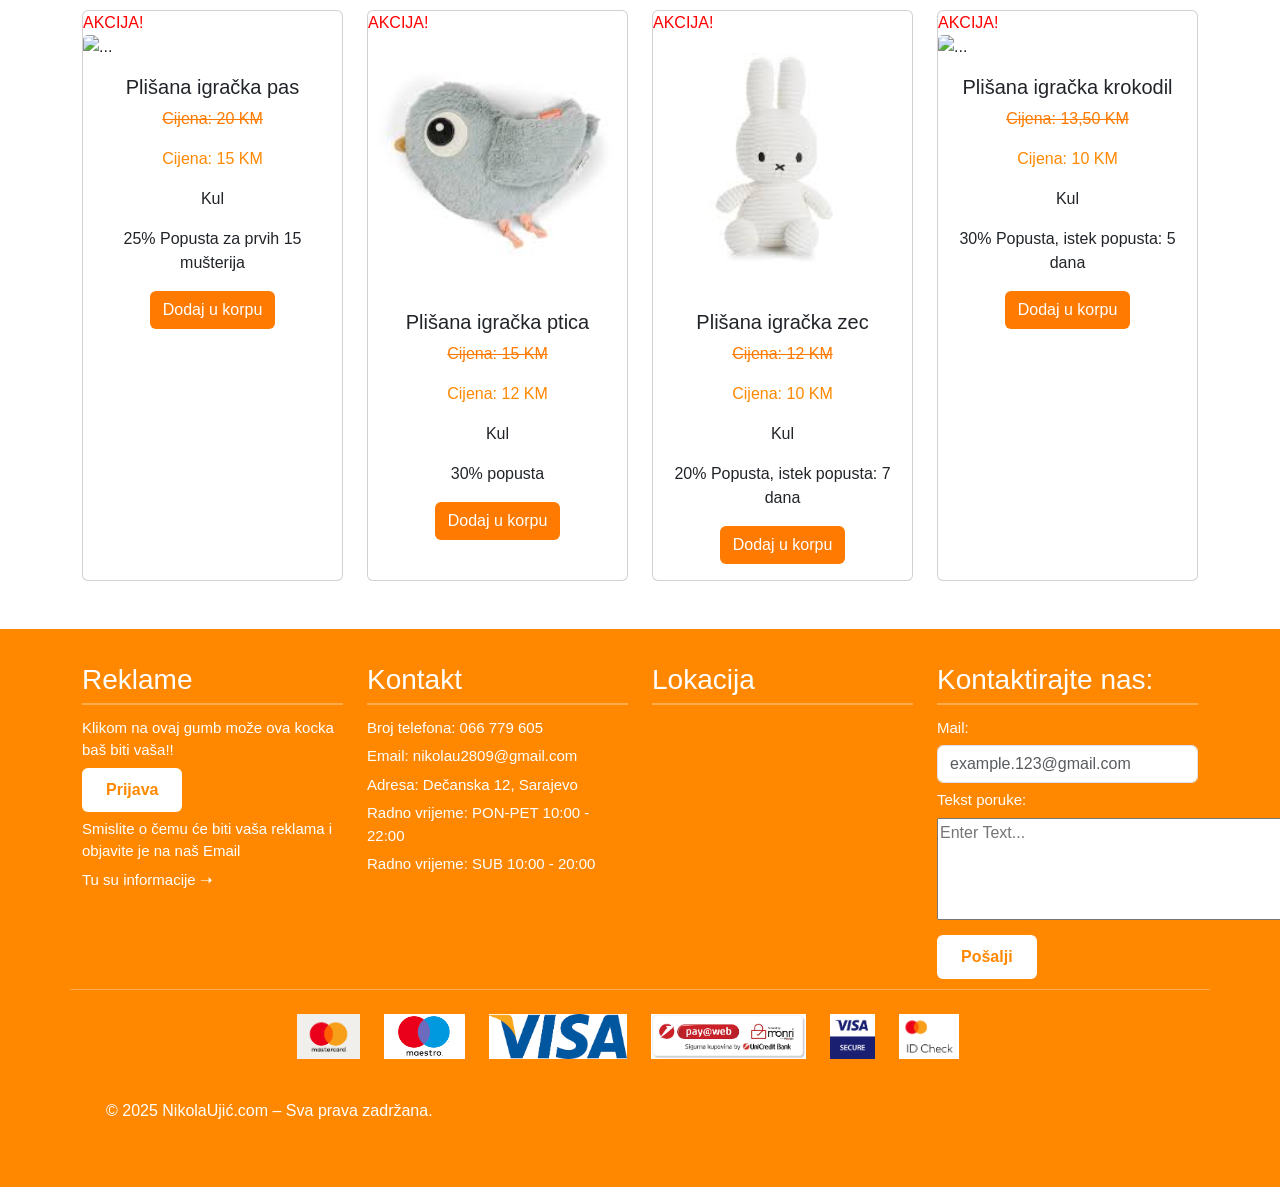
==== commit a5f52a33: "Dodao karijera page" ====
--- a/index.html
+++ b/index.html
@@ -4,7 +4,7 @@
 <head>
     <meta charset="UTF-8">
     <meta name="viewport" content="width=device-width, initial-scale=1.0">
-    <title>Nikola Ujić</title>
+    <title>Nikola Ujić-Početna</title>
 
     <!-- Bootstrap 5 -->
     <link href="https://cdn.jsdelivr.net/npm/bootstrap@5.3.3/dist/css/bootstrap.min.css" rel="stylesheet">
@@ -62,7 +62,7 @@
                         <li class="nav-item"><a class="nav-link" href="proizvodi.html">Proizvodi</a></li>
                         <li class="nav-item active"><a class="nav-link" href="onama.html">O nama</a></li>
                         <li class="nav-item active"><a class="nav-link" href="contact.html">Kontakt</a></li>
-                        <li class="nav-item active"><a class="nav-link" href="#">Karijera</a></li>
+                        <li class="nav-item active"><a class="nav-link" href="karijera.html">Karijera</a></li>
                     </ul>
                     <form class="d-flex" role="search">
                         <input class="form-control me-2" type="search" placeholder="Pretraživanje" aria-label="Search">
@@ -72,8 +72,8 @@
             </div>
         </nav>
     </header>
+
     <div class="content">
-
         <!-- CAROUSEL -->
         <div id="carouselExampleControls" class="carousel slide mt-3 mb-3" data-bs-ride="carousel">
             <div class="carousel-inner">
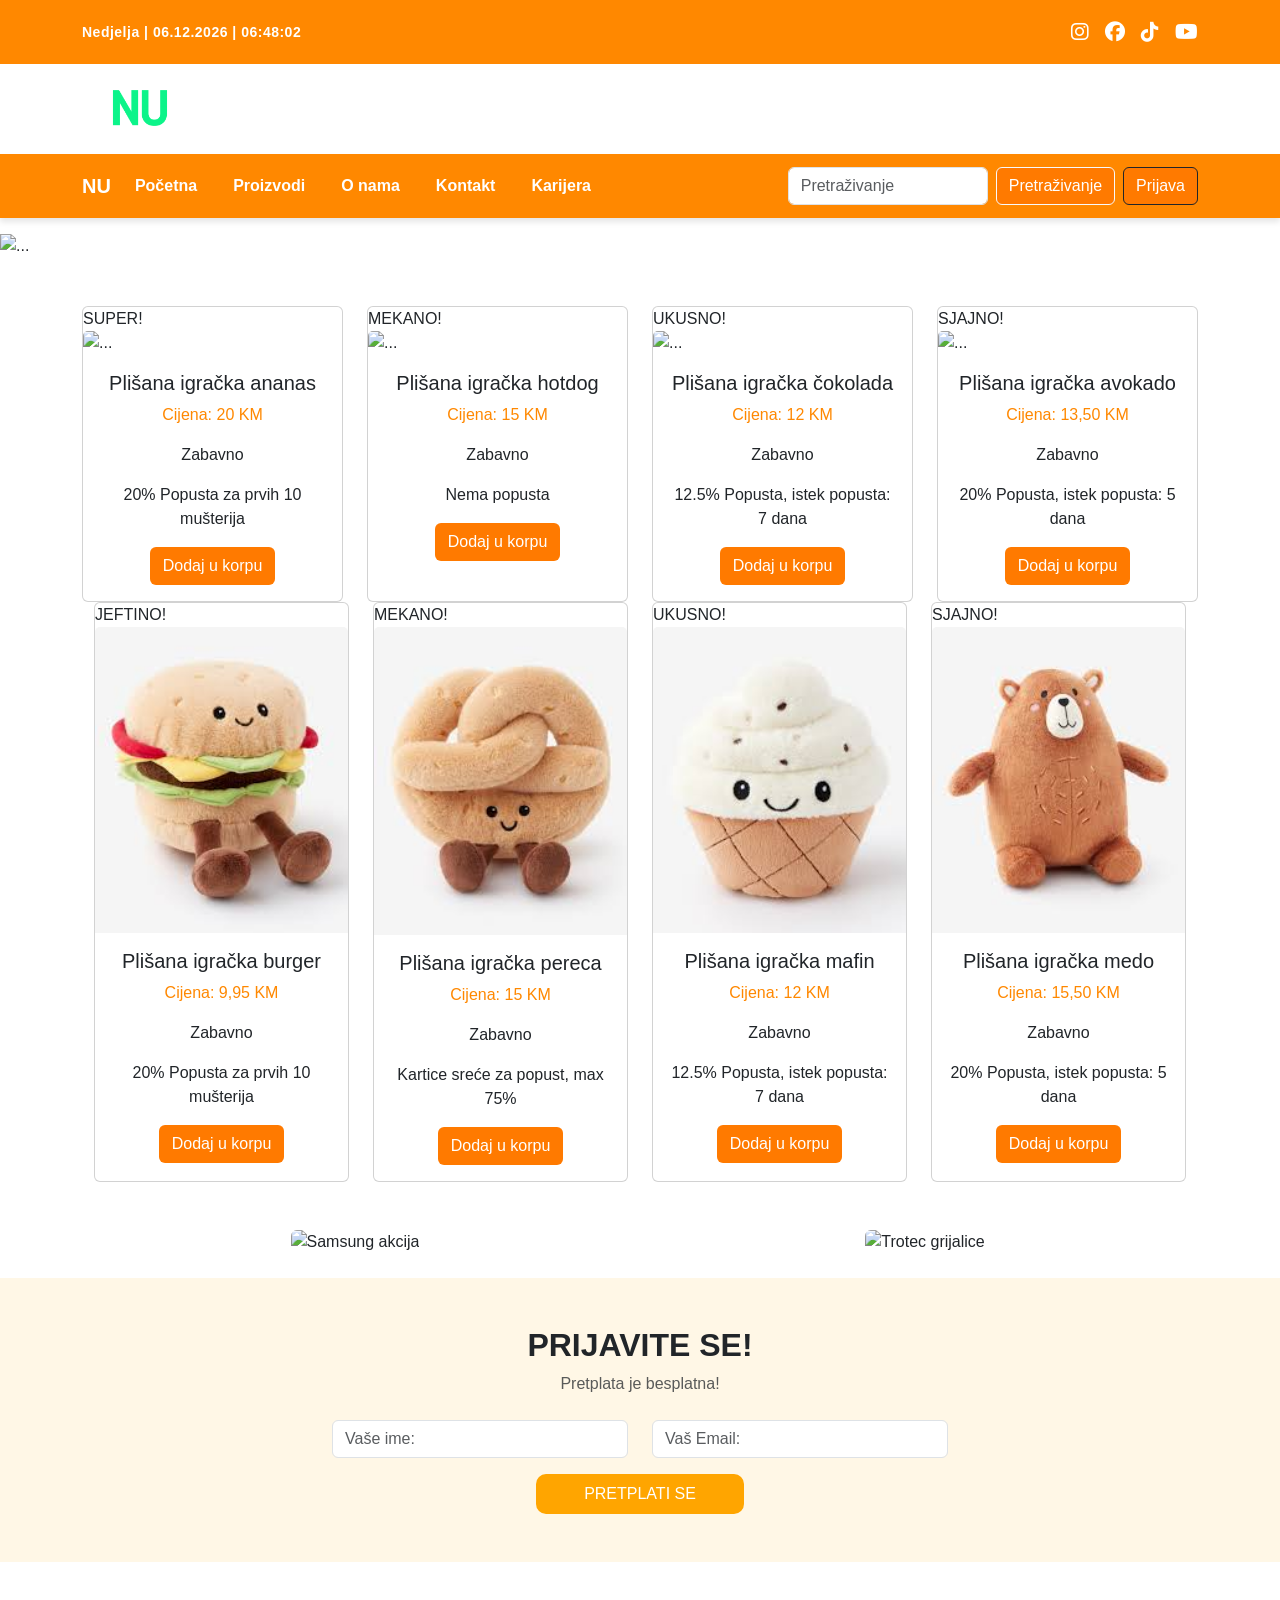
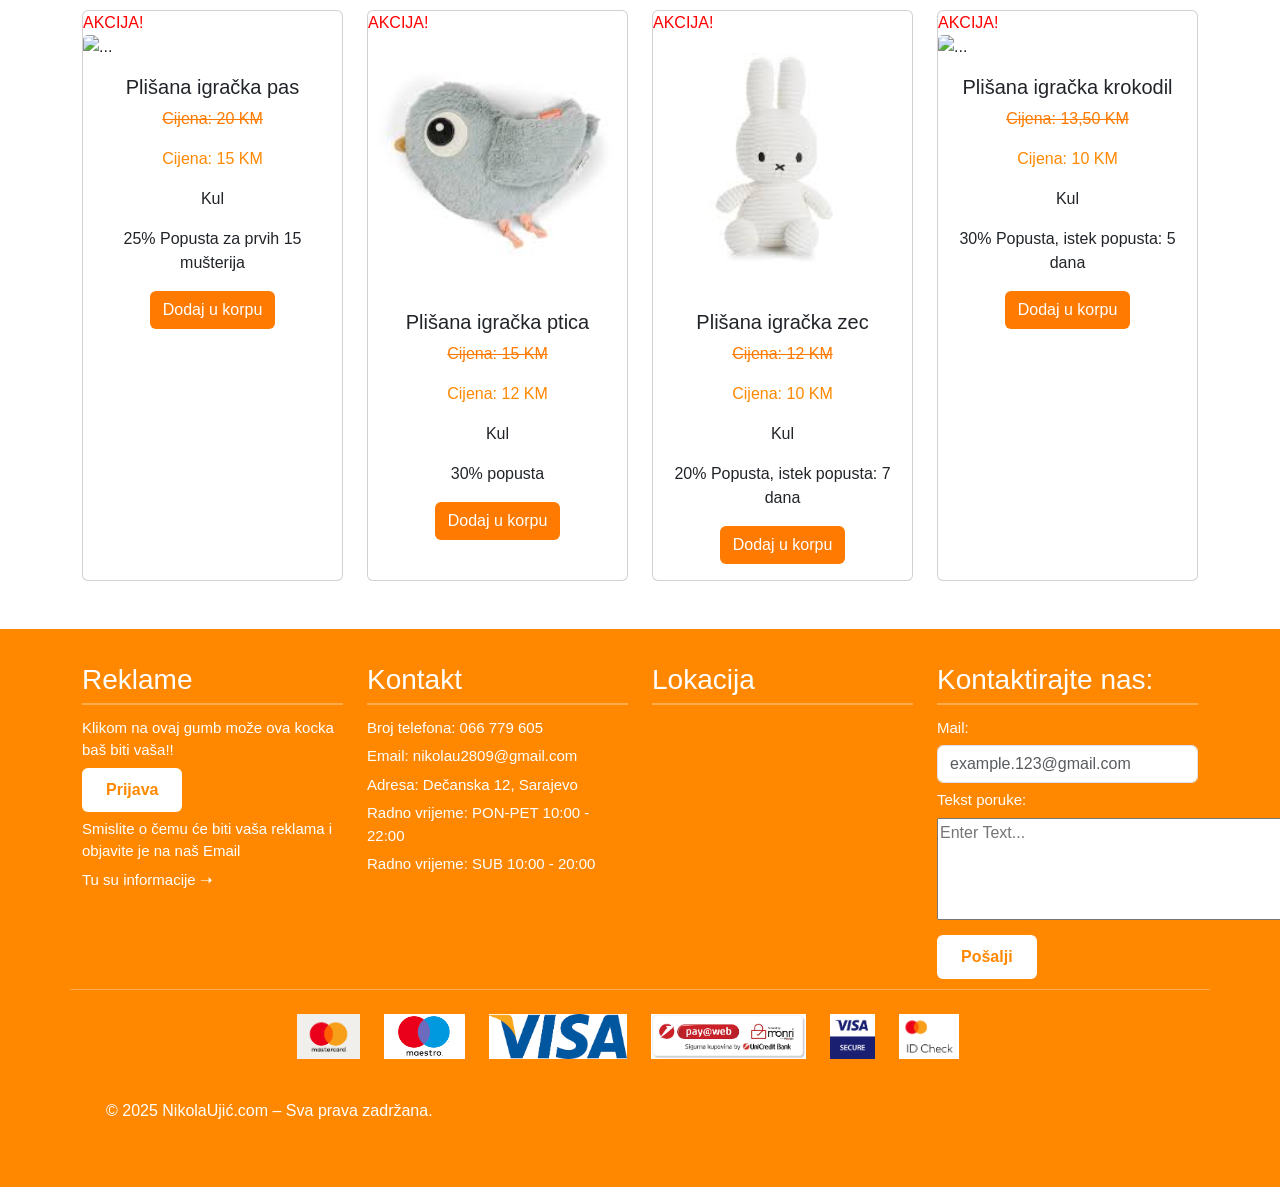
==== commit cc731b80: "Dodao admin panel" ====
--- a/index.html
+++ b/index.html
@@ -50,24 +50,36 @@
         <nav class="navbar navbar-expand-lg navbar-light w-100">
             <div class="container">
                 <a class="navbar-brand" href="#">NU</a>
+
                 <button class="navbar-toggler" type="button" data-bs-toggle="collapse"
-                    data-bs-target="#navbarSupportedContent" aria-controls="navbarSupportedContent"
-                    aria-expanded="false" aria-label="Toggle navigation">
+                    data-bs-target="#navbarSupportedContent">
                     <span class="navbar-toggler-icon"></span>
                 </button>
 
                 <div class="collapse navbar-collapse" id="navbarSupportedContent">
+
+                    <!-- LIJEVO -->
                     <ul class="navbar-nav me-auto">
-                        <li class="nav-item active"><a class="nav-link" href="index.html">Početna</a></li>
+                        <li class="nav-item"><a class="nav-link" href="index.html">Početna</a></li>
                         <li class="nav-item"><a class="nav-link" href="proizvodi.html">Proizvodi</a></li>
-                        <li class="nav-item active"><a class="nav-link" href="onama.html">O nama</a></li>
-                        <li class="nav-item active"><a class="nav-link" href="contact.html">Kontakt</a></li>
-                        <li class="nav-item active"><a class="nav-link" href="karijera.html">Karijera</a></li>
+                        <li class="nav-item"><a class="nav-link" href="onama.html">O nama</a></li>
+                        <li class="nav-item"><a class="nav-link" href="contact.html">Kontakt</a></li>
+                        <li class="nav-item"><a class="nav-link" href="karijera.html">Karijera</a></li>
                     </ul>
-                    <form class="d-flex" role="search">
-                        <input class="form-control me-2" type="search" placeholder="Pretraživanje" aria-label="Search">
-                        <button class="btn btn-outline-success" type="submit">Pretraživanje</button>
-                    </form>
+
+                    <!-- DESNO -->
+                    <div class="d-flex align-items-center gap-2">
+
+                        <!-- Search -->
+                        <input type="text" id="searchInput" class="form-control" placeholder="Pretraživanje"
+                            style="width: 200px;">
+                        <button id="searchBtn" class="btn btn-light">Pretraživanje</button>
+
+                        <!-- LOGIN -->
+                        <a href="login.html" class="btn btn-dark">Prijava</a>
+
+                    </div>
+
                 </div>
             </div>
         </nav>
@@ -449,4 +461,4 @@
 
 </body>
 
-</html>
+</html>
--- a/style.css
+++ b/style.css
@@ -128,10 +128,12 @@
     height: 250px;
 }
 
+@media (min-width:50px) { 
 header img {
     left: 130px;
     width: 70px !important;
     height: 70px !important;
+}
 }
 
 .bg-orange {
@@ -146,6 +148,7 @@
 }
 
 /* Logo skroz gore, iznad trake */
+
 .logo-box {
     position: absolute;
     top: 0px;
@@ -157,12 +160,8 @@
     z-index: 10;
 }
 
-/* Slika 67 */
-.header-logo {
-    height: auto;
-    width: auto;
-}
-
+
+   
 /* Navigacija ispod loga */
 .navbar {
     padding: 12px 0;
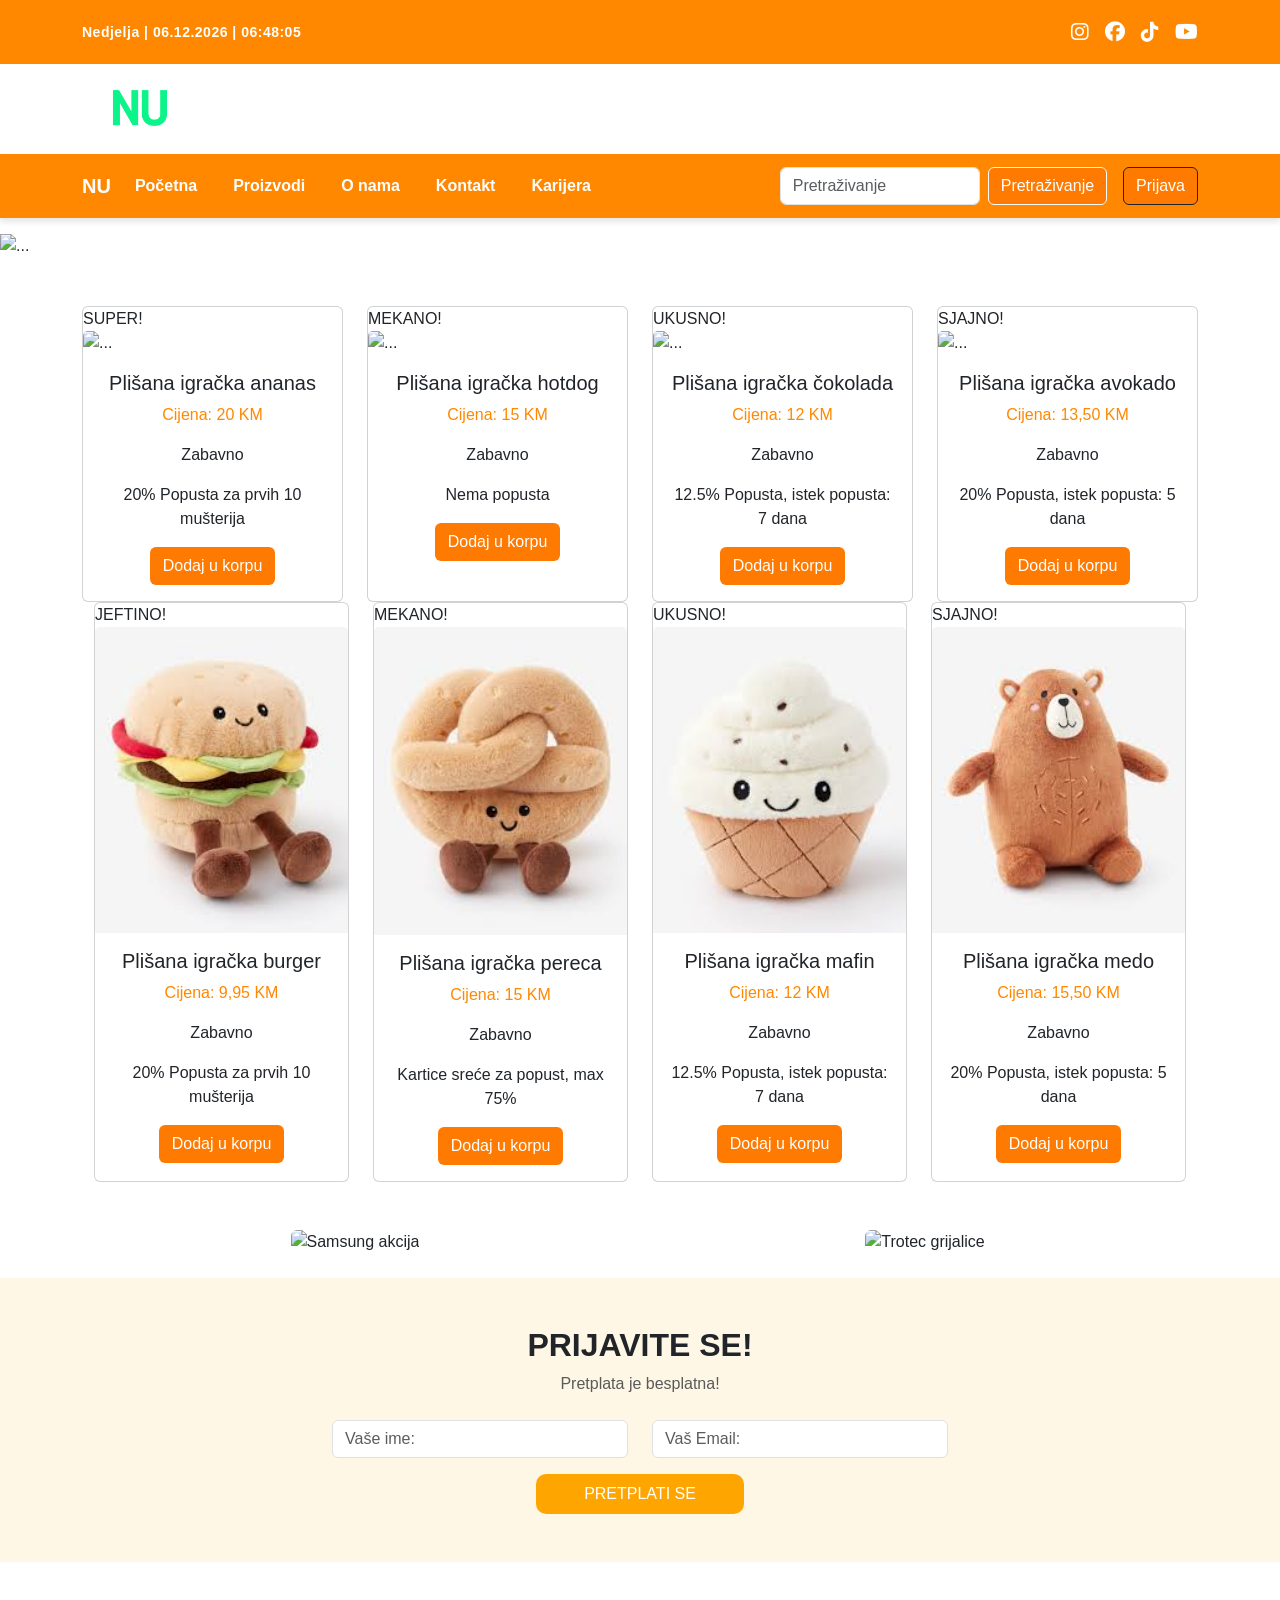
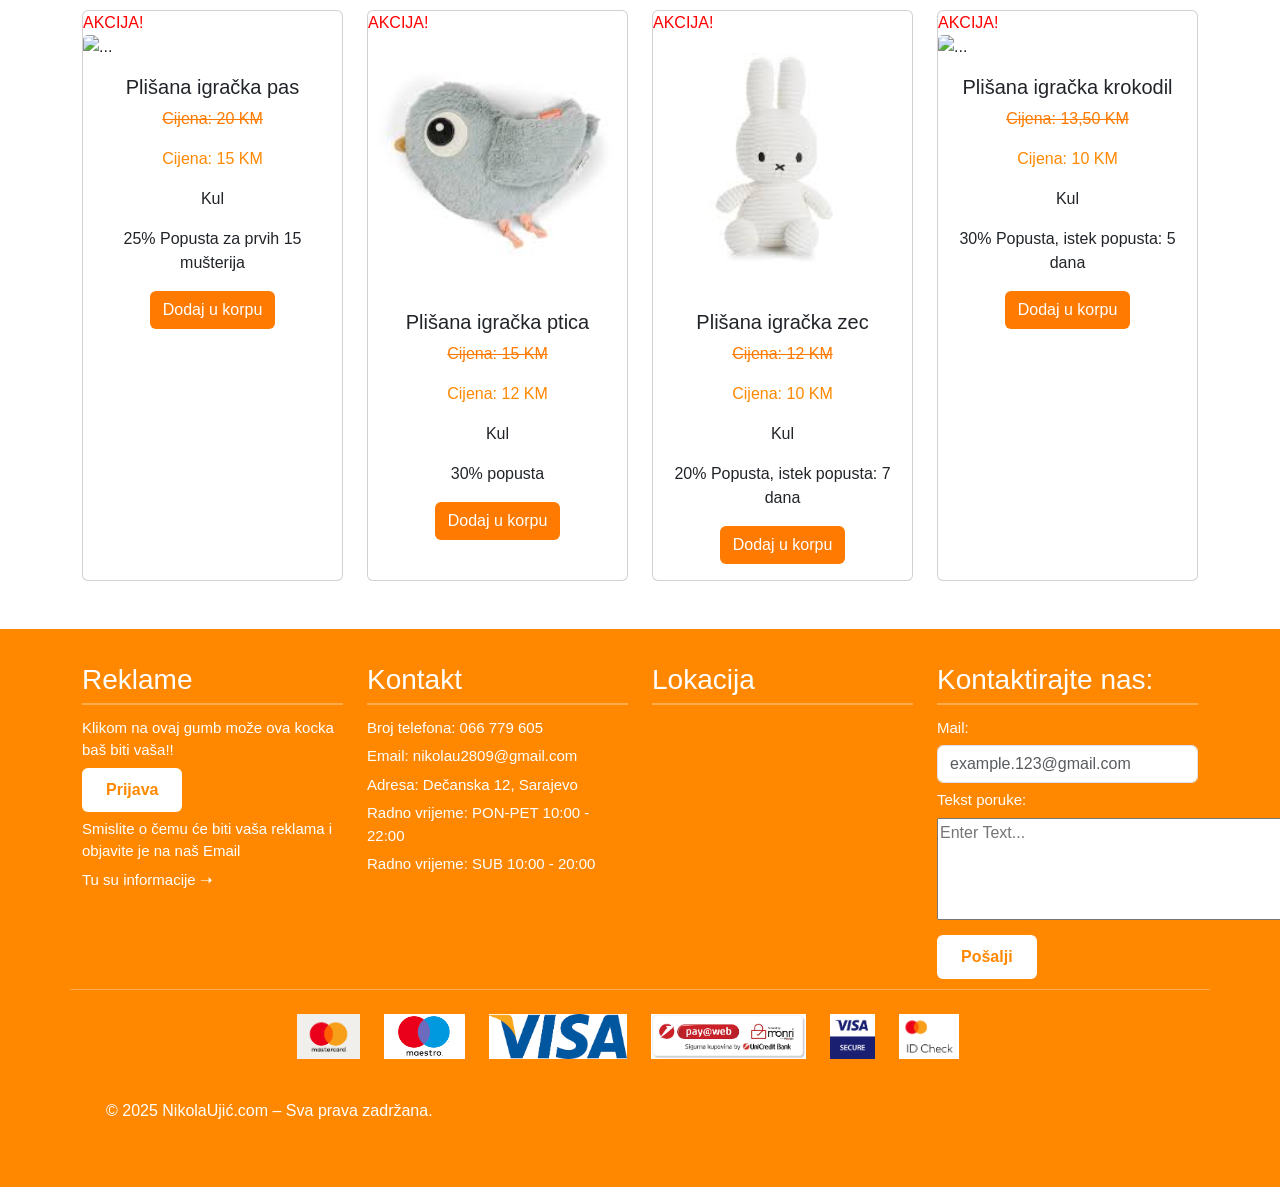
==== commit edb6440c: "Upgradeao login" ====
--- a/index.html
+++ b/index.html
@@ -75,9 +75,14 @@
                             style="width: 200px;">
                         <button id="searchBtn" class="btn btn-light">Pretraživanje</button>
 
+                        <!-- USER INFO -->
+                        <span id="userInfo" class="text-white fw-bold"></span>
+
+                        <!-- LOGOUT -->
+                        <button id="logoutBtn" class="btn btn-danger d-none">Logout</button>
+
                         <!-- LOGIN -->
-                        <a href="login.html" class="btn btn-dark">Prijava</a>
-
+                        <a href="login.html" id="loginBtn" class="btn btn-dark">Prijava</a>
                     </div>
 
                 </div>
@@ -457,6 +462,43 @@
 
         setInterval(updateClock, 1000);
         updateClock();
+
+        const loggedEmail = localStorage.getItem("loggedInUser");
+
+        const userInfo = document.getElementById("userInfo");
+        const logoutBtn = document.getElementById("logoutBtn");
+        const loginBtn = document.getElementById("loginBtn");
+
+        let users = JSON.parse(localStorage.getItem("users")) || [];
+
+        if (loggedEmail) {
+            // nađi korisnika
+            const user = users.find(u => u.email === loggedEmail);
+
+            // prikaži ime (ako postoji)
+            userInfo.textContent = user ? user.name : loggedEmail;
+
+            logoutBtn.classList.remove("d-none");
+            loginBtn.classList.add("d-none");
+        } else {
+            userInfo.textContent = "";
+            logoutBtn.classList.add("d-none");
+            loginBtn.classList.remove("d-none");
+        }
+
+        // logout
+        logoutBtn.addEventListener("click", function () {
+            localStorage.removeItem("loggedInUser");
+
+            // odmah update UI bez refresha
+            userInfo.textContent = "";
+            logoutBtn.classList.add("d-none");
+            loginBtn.classList.remove("d-none");
+
+            // opcionalno redirect
+            window.location.href = "index.html";
+        });
+
     </script>
 
 </body>
